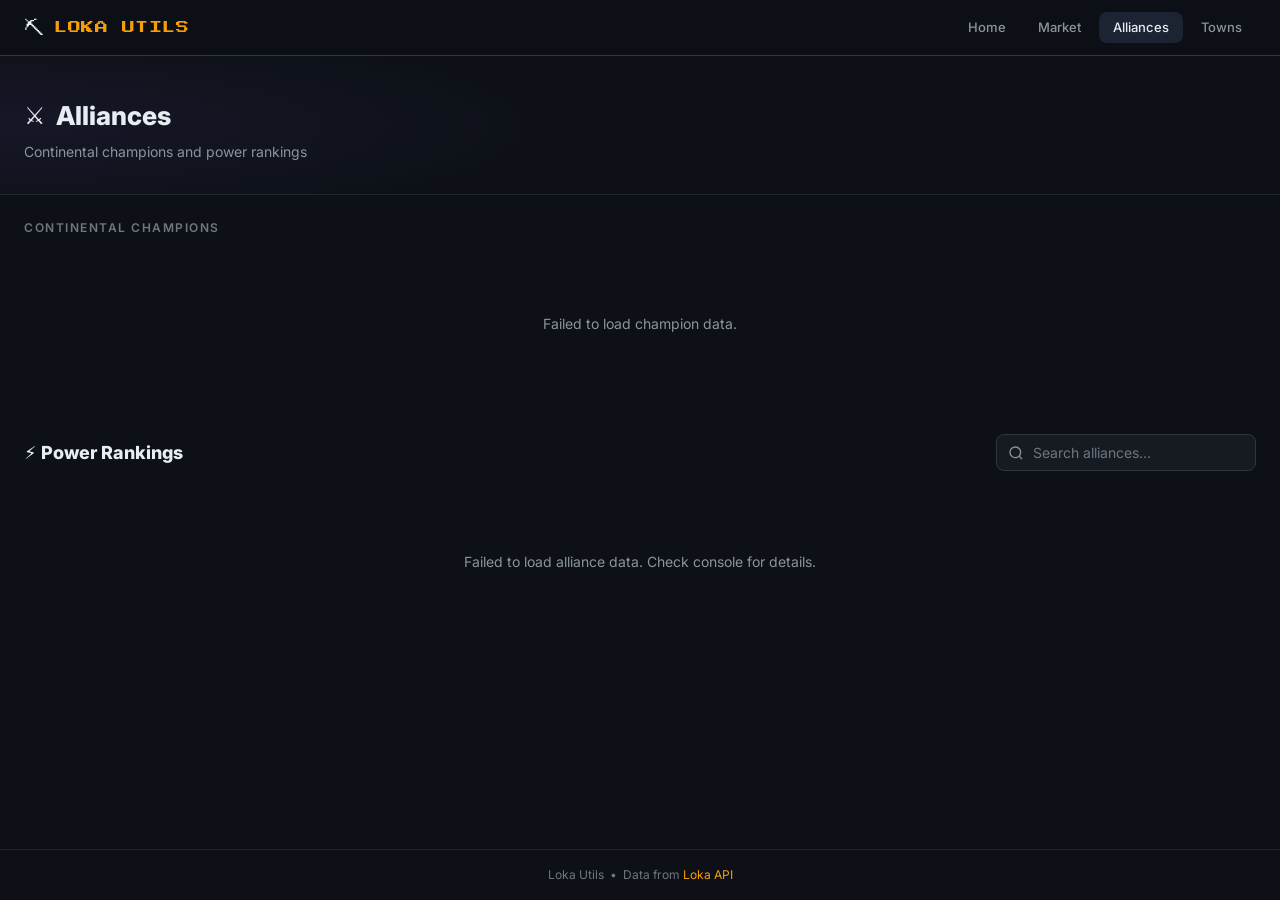
==== frontend/alliances.html @ b9f709c0 "Add files via upload" ====
<!DOCTYPE html>
<html lang="en">
<head>
  <meta charset="UTF-8">
  <meta name="viewport" content="width=device-width, initial-scale=1.0">
  <title>Alliances — Loka Utils</title>
  <link rel="preconnect" href="https://fonts.googleapis.com">
  <link href="https://fonts.googleapis.com/css2?family=Press+Start+2P&family=Inter:wght@400;500;600;700;800&display=swap" rel="stylesheet">
  <link rel="stylesheet" href="style.css">
</head>
<body>

<nav class="navbar">
  <div class="nav-brand" onclick="location.href='/'">
    <span class="brand-icon">⛏</span>
    <span class="brand-text">LOKA UTILS</span>
  </div>
  <div class="nav-links">
    <a href="/" class="nav-link">Home</a>
    <a href="/market.html" class="nav-link">Market</a>
    <a href="/alliances.html" class="nav-link active">Alliances</a>
    <a href="/towns.html" class="nav-link">Towns</a>
  </div>
</nav>

<div class="page-header page-header--alliances">
  <div class="page-header-inner">
    <h1 class="page-title"><span class="page-title-icon">⚔️</span> Alliances</h1>
    <p class="page-subtitle">Continental champions and power rankings</p>
  </div>
</div>

<div class="main-content">
  <!-- Champion pedestals: top alliance per category -->
  <div class="champions-section">
    <div class="champions-title">Continental Champions</div>
    <div id="allianceChampions" class="champions-grid">
      <div class="loading-state"><div class="spinner spinner--purple"></div><span>Loading…</span></div>
    </div>
  </div>

  <!-- Power rankings -->
  <div class="rankings-section">
    <div class="rankings-header">
      <div class="rankings-title">⚡ Power Rankings</div>
      <div class="search-wrap" style="max-width:260px">
        <svg class="search-icon" viewBox="0 0 24 24" fill="none" stroke="currentColor" stroke-width="2">
          <circle cx="11" cy="11" r="8"/><line x1="21" y1="21" x2="16.65" y2="16.65"/>
        </svg>
        <input type="text" id="allianceSearch" class="search-input" placeholder="Search alliances…">
      </div>
    </div>
    <div id="allianceGrid" class="alliance-grid">
      <div class="loading-state"><div class="spinner spinner--purple"></div><span>Loading…</span></div>
    </div>
  </div>
</div>

<div id="allianceModal" class="modal" style="display:none">
  <div class="modal-backdrop" onclick="closeModal()"></div>
  <div class="modal-box">
    <div class="modal-header">
      <div>
        <div class="modal-title" id="modalAllianceName">—</div>
        <div class="modal-subtitle">Alliance Details</div>
      </div>
      <button class="modal-close" onclick="closeModal()">✕</button>
    </div>
    <div class="modal-body" id="modalBody"></div>
  </div>
</div>

<footer class="footer">
  Loka Utils &nbsp;•&nbsp; Data from <a href="https://api.lokamc.com" target="_blank">Loka API</a>
</footer>

<script src="app.js"></script>
</body>
</html>
---- frontend/style.css ----
/* ── variables ───────────────────────────────────────────────────────────── */
:root {
  --bg:          #0d1117;
  --surface:     #161b22;
  --surface2:    #1c2333;
  --border:      #30363d;
  --border-dim:  #21262d;
  --accent:      #f59e0b;
  --accent-dim:  rgba(245,158,11,.12);
  --accent-glow: rgba(245,158,11,.25);
  --green:       #10b981;
  --green-dim:   rgba(16,185,129,.15);
  --red:         #ef4444;
  --red-dim:     rgba(239,68,68,.15);
  --yellow:      #f59e0b;
  --indigo:      #6366f1;
  --text:        #e6edf3;
  --muted:       #8b949e;
  --dim:         #6e7681;
  --radius:      8px;
  --radius-lg:   14px;
  --shadow:      0 4px 24px rgba(0,0,0,.4);
}

/* ── reset ───────────────────────────────────────────────────────────────── */
*, *::before, *::after { box-sizing: border-box; margin: 0; padding: 0; }
html { scroll-behavior: smooth; }
body {
  background: var(--bg);
  color: var(--text);
  font-family: 'Inter', system-ui, sans-serif;
  font-size: 14px;
  line-height: 1.5;
  min-height: 100vh;
  display: flex;
  flex-direction: column;
}
a { color: inherit; text-decoration: none; }
img { display: block; }

/* ── navbar ──────────────────────────────────────────────────────────────── */
.navbar {
  position: sticky; top: 0; z-index: 100;
  background: rgba(13,17,23,.9);
  backdrop-filter: blur(12px);
  border-bottom: 1px solid var(--border);
  padding: 0 24px; height: 56px;
  display: flex; align-items: center; justify-content: space-between;
}
.nav-brand {
  display: flex; align-items: center; gap: 10px; cursor: pointer;
}
.brand-icon { font-size: 20px; }
.brand-text {
  font-family: 'Press Start 2P', monospace;
  font-size: 13px; color: var(--accent); letter-spacing: .5px;
}
.nav-links { display: flex; gap: 4px; }
.nav-link {
  padding: 6px 14px; border-radius: var(--radius);
  color: var(--muted); font-size: 13px; font-weight: 500; transition: all .15s;
}
.nav-link:hover, .nav-link.active { color: var(--text); background: var(--surface2); }

/* ── stats strip ─────────────────────────────────────────────────────────── */
.stats-strip {
  background: var(--surface);
  border-bottom: 1px solid var(--border-dim);
  padding: 12px 24px;
  display: flex; gap: 40px; overflow-x: auto;
}
.stat-item { display: flex; flex-direction: column; gap: 2px; min-width: max-content; }
.stat-label { font-size: 11px; text-transform: uppercase; letter-spacing: .8px; color: var(--dim); }
.stat-value { font-size: 16px; font-weight: 700; color: var(--accent); }

/* ── main content ────────────────────────────────────────────────────────── */
.main-content { flex: 1; padding: 24px; max-width: 1400px; width: 100%; margin: 0 auto; }

/* ── tabs ────────────────────────────────────────────────────────────────── */
.tabs {
  display: flex; gap: 4px;
  border-bottom: 1px solid var(--border-dim);
  margin-bottom: 24px;
}
.tab {
  background: transparent;
  border: none; border-bottom: 2px solid transparent;
  color: var(--muted); padding: 10px 20px;
  font-size: 14px; font-weight: 600; font-family: inherit;
  cursor: pointer; transition: all .15s;
  margin-bottom: -1px;
}
.tab:hover  { color: var(--text); }
.tab.active { color: var(--accent); border-bottom-color: var(--accent); }

/* ── controls ────────────────────────────────────────────────────────────── */
.controls {
  display: flex; align-items: center; gap: 16px;
  margin-bottom: 24px; flex-wrap: wrap;
}
.search-wrap { position: relative; flex: 1; min-width: 200px; max-width: 360px; }
.search-icon {
  position: absolute; left: 12px; top: 50%; transform: translateY(-50%);
  width: 16px; height: 16px; color: var(--muted); pointer-events: none;
}
.search-input {
  width: 100%; background: var(--surface); border: 1px solid var(--border);
  border-radius: var(--radius); color: var(--text);
  padding: 9px 12px 9px 36px; font-size: 14px; font-family: inherit;
  outline: none; transition: border-color .15s;
}
.search-input:focus { border-color: var(--accent); }
.search-input::placeholder { color: var(--dim); }
.sort-controls { display: flex; align-items: center; gap: 8px; flex-wrap: wrap; }
.sort-label { font-size: 12px; color: var(--muted); }
.sort-btn {
  background: var(--surface); border: 1px solid var(--border);
  border-radius: 6px; color: var(--muted); padding: 6px 14px;
  font-size: 13px; font-family: inherit; cursor: pointer; transition: all .15s;
}
.sort-btn:hover  { color: var(--text); border-color: var(--muted); }
.sort-btn.active { color: var(--accent); border-color: var(--accent); background: var(--accent-dim); }

/* ── item grid ───────────────────────────────────────────────────────────── */
.item-grid {
  display: grid;
  grid-template-columns: repeat(auto-fill, minmax(220px, 1fr));
  gap: 16px;
}

/* ── item card ───────────────────────────────────────────────────────────── */
.item-card {
  background: var(--surface); border: 1px solid var(--border-dim);
  border-radius: var(--radius-lg); padding: 16px; cursor: pointer;
  transition: all .18s; display: flex; flex-direction: column; gap: 12px;
}
.item-card:hover {
  border-color: var(--accent); background: var(--surface2);
  transform: translateY(-2px);
  box-shadow: 0 8px 24px rgba(0,0,0,.3), 0 0 0 1px var(--accent-glow);
}
.card-icon-wrap  { width: 48px; height: 48px; position: relative; }
.card-icon { width: 48px; height: 48px; image-rendering: pixelated; border-radius: 4px; }
.card-icon-fallback {
  width: 48px; height: 48px; background: var(--surface2);
  border: 1px solid var(--border); border-radius: 4px;
  display: flex; align-items: center; justify-content: center;
  font-size: 20px; font-weight: 700; color: var(--muted);
}
.card-body   { display: flex; flex-direction: column; gap: 6px; }
.card-name   { font-size: 14px; font-weight: 600; color: var(--text); line-height: 1.3; }
.card-price  { font-size: 20px; font-weight: 700; color: var(--accent); letter-spacing: -.3px; }
.card-meta   { display: flex; align-items: center; gap: 8px; flex-wrap: wrap; }
.card-volume { font-size: 11px; color: var(--dim); }
.card-range  { display: flex; gap: 10px; font-size: 11px; color: var(--muted); }
.range-low   { color: var(--red);   }
.range-high  { color: var(--green); }

/* ── card price meter (compact) ──────────────────────────────────────────── */
.card-meter { margin-top: 4px; }
.card-meter-track {
  height: 6px; border-radius: 3px; position: relative;
  box-shadow: inset 0 1px 3px rgba(0,0,0,.4);
}
.card-meter-marker {
  position: absolute; top: -2px; width: 3px; height: 10px;
  background: white; border-radius: 1.5px; transform: translateX(-50%);
  box-shadow: 0 0 4px rgba(0,0,0,.7);
  pointer-events: none;
}

/* ── badges ──────────────────────────────────────────────────────────────── */
.badge {
  display: inline-block; font-size: 11px; font-weight: 600;
  padding: 2px 8px; border-radius: 999px;
}
.badge.pos  { background: var(--green-dim); color: var(--green); }
.badge.neg  { background: var(--red-dim);   color: var(--red);   }
.badge.neu  { background: var(--surface2);  color: var(--muted); }
.badge.zone { background: var(--accent-dim); color: var(--accent); font-size: 12px; }

/* ── loading / empty ─────────────────────────────────────────────────────── */
.loading-state, .empty-state {
  grid-column: 1 / -1;
  display: flex; align-items: center; justify-content: center;
  gap: 12px; padding: 60px 0; color: var(--muted); font-size: 14px;
}
.spinner {
  width: 20px; height: 20px;
  border: 2px solid var(--border); border-top-color: var(--accent);
  border-radius: 50%; animation: spin .7s linear infinite;
}
@keyframes spin { to { transform: rotate(360deg); } }

/* ── item detail hero ────────────────────────────────────────────────────── */
.item-hero {
  background: var(--surface); border: 1px solid var(--border-dim);
  border-radius: var(--radius-lg); padding: 24px 28px; margin-bottom: 20px;
  display: flex; align-items: center; justify-content: space-between;
  gap: 24px; flex-wrap: wrap;
}
.item-hero-left { display: flex; align-items: center; gap: 20px; }
.item-hero-icon {
  width: 72px; height: 72px; image-rendering: pixelated;
  border-radius: 8px; background: var(--surface2);
}
.item-hero-name  { font-size: 24px; font-weight: 700; margin-bottom: 6px; }
.item-hero-price {
  display: flex; align-items: center; gap: 10px;
  font-size: 28px; font-weight: 800; color: var(--accent);
}
.item-hero-stats { display: flex; gap: 32px; flex-wrap: wrap; }
.hero-stat       { display: flex; flex-direction: column; gap: 4px; }
.hero-stat-label {
  font-size: 11px; text-transform: uppercase; letter-spacing: .8px; color: var(--dim);
}
.hero-stat-value { font-size: 18px; font-weight: 700; }

/* ── generic card ────────────────────────────────────────────────────────── */
.card {
  background: var(--surface); border: 1px solid var(--border-dim);
  border-radius: var(--radius-lg); margin-bottom: 20px; overflow: hidden;
}
.card-header {
  display: flex; align-items: center; justify-content: space-between;
  padding: 16px 20px; border-bottom: 1px solid var(--border-dim);
}
.card-title    { font-size: 14px; font-weight: 600; color: var(--text); }
.card-subtitle { font-size: 12px; color: var(--muted); }

/* ── fair value zone card ────────────────────────────────────────────────── */
.zone-body { padding: 20px 24px 24px; }

.zone-meter-wrap { margin-bottom: 28px; }

.zone-track {
  height: 16px; border-radius: 8px; position: relative;
  box-shadow: inset 0 2px 4px rgba(0,0,0,.4);
}
.zone-marker {
  position: absolute; top: -5px; width: 5px; height: 26px;
  background: white; border-radius: 3px; transform: translateX(-50%);
  box-shadow: 0 0 10px rgba(255,255,255,.5), 0 2px 6px rgba(0,0,0,.6);
  cursor: pointer; transition: transform .1s;
}
.zone-marker:hover { transform: translateX(-50%) scaleY(1.1); }

.zone-bound-labels {
  display: flex; justify-content: space-between;
  font-size: 11px; color: var(--dim); margin-top: 6px;
}

/* tick marks above the meter */
.zone-ticks { position: relative; height: 28px; margin-bottom: 2px; }
.zone-tick {
  position: absolute; transform: translateX(-50%);
  display: flex; flex-direction: column; align-items: center; gap: 3px;
}
.zone-tick-line {
  width: 1px; height: 10px; background: var(--muted);
}
.zone-tick-fmv .zone-tick-line { background: var(--accent); height: 14px; }
.zone-tick-label {
  font-size: 10px; color: var(--muted); white-space: nowrap;
}
.zone-tick-fmv .zone-tick-label { color: var(--accent); font-weight: 600; }

/* stats row below the meter */
.zone-stats-row {
  display: flex; flex-wrap: wrap; gap: 0;
  border: 1px solid var(--border-dim); border-radius: var(--radius);
  overflow: hidden;
}
.zone-stat-item {
  flex: 1; min-width: 100px; padding: 12px 16px;
  display: flex; flex-direction: column; gap: 4px;
  border-right: 1px solid var(--border-dim);
}
.zone-stat-item:last-child { border-right: none; }
.zone-stat-item.highlight  { background: var(--accent-dim); }
.zone-stat-label { font-size: 10px; text-transform: uppercase; letter-spacing: .8px; color: var(--dim); }
.zone-stat-val   { font-size: 16px; font-weight: 700; color: var(--text); }
.zone-stat-val.atl { color: var(--red);    font-size: 14px; }
.zone-stat-val.ath { color: var(--green);  font-size: 14px; }
.zone-stat-val.fmv { color: var(--accent); }

.zone-footnote { font-size: 11px; color: var(--dim); margin-top: 12px; }

/* ── trades table ────────────────────────────────────────────────────────── */
.table-wrap { overflow-x: auto; }
.trades-table { width: 100%; border-collapse: collapse; }
.trades-table thead th {
  padding: 10px 16px; text-align: left;
  font-size: 11px; text-transform: uppercase; letter-spacing: .8px;
  color: var(--dim); background: var(--surface2);
  border-bottom: 1px solid var(--border-dim);
}
.trades-table tbody tr {
  border-bottom: 1px solid var(--border-dim); transition: background .1s;
}
.trades-table tbody tr:last-child { border-bottom: none; }
.trades-table tbody tr:hover { background: var(--surface2); }
.trades-table td { padding: 10px 16px; font-size: 13px; vertical-align: middle; }
.ts-cell    { color: var(--muted); font-size: 12px; white-space: nowrap; }
.price-cell { font-weight: 700; color: var(--accent); }
.player-cell { display: flex; align-items: center; gap: 8px; }
.player-avatar {
  width: 20px; height: 20px; border-radius: 3px;
  image-rendering: pixelated; flex-shrink: 0;
}
.player-name { font-size: 12px; font-family: monospace; color: var(--text); }

/* ── recent trades table (index page) ───────────────────────────────────── */
.recent-table { width: 100%; border-collapse: collapse; }
.recent-table thead th {
  padding: 10px 14px; text-align: left;
  font-size: 11px; text-transform: uppercase; letter-spacing: .8px;
  color: var(--dim); background: var(--surface2);
  border-bottom: 1px solid var(--border-dim);
  white-space: nowrap;
}
.recent-table tbody tr {
  border-bottom: 1px solid var(--border-dim); transition: background .1s; cursor: pointer;
}
.recent-table tbody tr:last-child { border-bottom: none; }
.recent-table tbody tr:hover { background: var(--surface2); }
.recent-table td { padding: 10px 14px; font-size: 13px; vertical-align: middle; }

.recent-item-cell { display: flex; align-items: center; gap: 10px; }
.recent-item-icon {
  width: 28px; height: 28px; image-rendering: pixelated;
  border-radius: 4px; flex-shrink: 0;
}
.recent-item-icon-fallback {
  width: 28px; height: 28px; background: var(--surface2);
  border: 1px solid var(--border); border-radius: 4px;
  display: flex; align-items: center; justify-content: center;
  font-size: 12px; font-weight: 700; color: var(--muted); flex-shrink: 0;
}
.recent-item-name { font-weight: 600; font-size: 13px; }
.recent-meter-cell { min-width: 100px; }
.recent-meter-track {
  height: 5px; border-radius: 3px; position: relative;
  box-shadow: inset 0 1px 2px rgba(0,0,0,.4);
}
.recent-meter-marker {
  position: absolute; top: -2px; width: 3px; height: 9px;
  background: white; border-radius: 1.5px; transform: translateX(-50%);
  box-shadow: 0 0 4px rgba(0,0,0,.7);
}

/* ── player leaderboard ──────────────────────────────────────────────────── */
.player-grid {
  display: grid;
  grid-template-columns: repeat(auto-fill, minmax(280px, 1fr));
  gap: 16px;
}

.player-card {
  background: var(--surface);
  border: 1px solid var(--border-dim);
  border-radius: var(--radius-lg);
  padding: 20px;
  display: flex;
  align-items: center;
  gap: 16px;
  transition: all .18s;
}
.player-card:hover {
  background: var(--surface2);
  transform: translateY(-2px);
  box-shadow: var(--shadow);
}
.player-card.rank-gold   { border-color: #f59e0b; box-shadow: 0 0 0 1px rgba(245,158,11,.2); }
.player-card.rank-silver { border-color: #9ca3af; box-shadow: 0 0 0 1px rgba(156,163,175,.15); }
.player-card.rank-bronze { border-color: #cd7f32; box-shadow: 0 0 0 1px rgba(205,127,50,.15); }

.player-rank {
  font-family: 'Press Start 2P', monospace;
  font-size: 11px;
  min-width: 28px;
  text-align: center;
  color: var(--dim);
}
.rank-gold   .player-rank { color: #f59e0b; }
.rank-silver .player-rank { color: #9ca3af; }
.rank-bronze .player-rank { color: #cd7f32; }

.player-head {
  width: 56px; height: 56px;
  image-rendering: pixelated;
  border-radius: 6px;
  background: var(--surface2);
  flex-shrink: 0;
}
.player-head-fallback {
  width: 56px; height: 56px;
  background: var(--surface2);
  border: 1px solid var(--border);
  border-radius: 6px;
  display: flex; align-items: center; justify-content: center;
  font-size: 22px; font-weight: 700; color: var(--muted); flex-shrink: 0;
}

.player-info         { flex: 1; min-width: 0; }
.player-username     { font-size: 15px; font-weight: 700; color: var(--text); margin-bottom: 4px;
                       white-space: nowrap; overflow: hidden; text-overflow: ellipsis; }
.player-spent        { font-size: 18px; font-weight: 800; color: var(--accent); margin-bottom: 6px; }
.player-spent-label  { font-size: 10px; color: var(--dim); text-transform: uppercase;
                       letter-spacing: .6px; margin-left: 4px; font-weight: 400; }
.player-meta         { display: flex; align-items: center; gap: 10px; flex-wrap: wrap; }
.player-trades       { font-size: 11px; color: var(--muted); }
.player-fav          { display: flex; align-items: center; gap: 5px; font-size: 11px; color: var(--muted); }
.player-fav-icon     { width: 16px; height: 16px; image-rendering: pixelated; }

/* ── footer ──────────────────────────────────────────────────────────────── */
.footer {
  border-top: 1px solid var(--border-dim); padding: 16px 24px;
  text-align: center; font-size: 12px; color: var(--dim);
}
.footer a { color: var(--accent); }
.footer a:hover { text-decoration: underline; }

/* ── responsive ──────────────────────────────────────────────────────────── */
@media (max-width: 768px) {
  .navbar { padding: 0 16px; }
  .brand-text { font-size: 10px; }
  .stats-strip { padding: 12px 16px; gap: 24px; }
  .main-content { padding: 16px; }
  .controls { gap: 12px; }
  .search-wrap { max-width: 100%; }
  .item-hero { padding: 16px; }
  .item-hero-name { font-size: 18px; }
  .item-hero-price { font-size: 22px; }
  .item-hero-stats { gap: 20px; }
  .hero-stat-value { font-size: 15px; }
  .zone-stats-row { flex-direction: column; }
  .zone-stat-item { border-right: none; border-bottom: 1px solid var(--border-dim); }
}

/* ══════════════════════════════════════════════════════════════════════════ */
/*  HUB PAGE                                                                  */
/* ══════════════════════════════════════════════════════════════════════════ */

:root {
  --purple:      #8b5cf6;
  --purple-dim:  rgba(139,92,246,.15);
  --purple-glow: rgba(139,92,246,.3);
  --teal:        #14b8a6;
  --teal-dim:    rgba(20,184,166,.15);
  --teal-glow:   rgba(20,184,166,.3);
}

.hub-page body { overflow-x: hidden; }

.hub-hero {
  text-align: center;
  padding: 72px 24px 56px;
  position: relative;
  overflow: hidden;
}
.hub-hero::before {
  content: '';
  position: absolute; inset: 0;
  background: radial-gradient(ellipse 80% 60% at 50% 0%, rgba(245,158,11,.07) 0%, transparent 70%);
  pointer-events: none;
}
.hub-hero-inner { position: relative; max-width: 680px; margin: 0 auto; }
.hub-eyebrow {
  font-size: 11px; text-transform: uppercase; letter-spacing: 2px;
  color: var(--accent); font-weight: 600; margin-bottom: 16px;
}
.hub-title {
  font-family: 'Press Start 2P', monospace;
  font-size: clamp(18px, 4vw, 30px);
  line-height: 1.6; color: var(--text); margin-bottom: 20px;
}
.hub-title-accent { color: var(--accent); }
.hub-subtitle {
  font-size: 16px; color: var(--muted); max-width: 480px; margin: 0 auto;
  line-height: 1.7;
}

.hub-cards {
  display: grid;
  grid-template-columns: repeat(auto-fit, minmax(280px, 1fr));
  gap: 20px;
  max-width: 1100px;
  margin: 0 auto 60px;
  padding: 0 24px;
}

.hub-card {
  position: relative; overflow: hidden;
  background: var(--surface);
  border: 1px solid var(--border-dim);
  border-radius: 20px;
  padding: 32px 28px;
  display: flex; flex-direction: column; gap: 12px;
  text-decoration: none; color: inherit;
  transition: transform .2s, box-shadow .2s, border-color .2s;
  cursor: pointer;
}
.hub-card:hover {
  transform: translateY(-4px);
}
.hub-card-glow {
  position: absolute; inset: 0; opacity: 0;
  transition: opacity .25s; pointer-events: none;
  border-radius: 20px;
}
.hub-card:hover .hub-card-glow { opacity: 1; }

.hub-card--market  { border-color: rgba(245,158,11,.2); }
.hub-card--market:hover { border-color: var(--accent); box-shadow: 0 0 40px var(--accent-glow), 0 8px 32px rgba(0,0,0,.4); }
.hub-card--market  .hub-card-glow { background: radial-gradient(ellipse at top left, var(--accent-dim), transparent 70%); }
.hub-card--market  .hub-card-tag  { color: var(--accent); }
.hub-card--market  .hub-card-link { color: var(--accent); }

.hub-card--alliances  { border-color: rgba(139,92,246,.2); }
.hub-card--alliances:hover { border-color: var(--purple); box-shadow: 0 0 40px var(--purple-glow), 0 8px 32px rgba(0,0,0,.4); }
.hub-card--alliances  .hub-card-glow { background: radial-gradient(ellipse at top left, var(--purple-dim), transparent 70%); }
.hub-card--alliances  .hub-card-tag  { color: var(--purple); }
.hub-card--alliances  .hub-card-link { color: var(--purple); }

.hub-card--towns  { border-color: rgba(20,184,166,.2); }
.hub-card--towns:hover { border-color: var(--teal); box-shadow: 0 0 40px var(--teal-glow), 0 8px 32px rgba(0,0,0,.4); }
.hub-card--towns  .hub-card-glow { background: radial-gradient(ellipse at top left, var(--teal-dim), transparent 70%); }
.hub-card--towns  .hub-card-tag  { color: var(--teal); }
.hub-card--towns  .hub-card-link { color: var(--teal); }

.hub-card-top {
  display: flex; align-items: center; gap: 10px; margin-bottom: 4px;
}
.hub-card-emoji { font-size: 28px; }
.hub-card-tag {
  font-size: 11px; font-weight: 700; text-transform: uppercase; letter-spacing: 1px;
}
.hub-card-title {
  font-size: 20px; font-weight: 800; color: var(--text); line-height: 1.2;
}
.hub-card-desc {
  font-size: 13px; color: var(--muted); line-height: 1.7; flex: 1;
}
.hub-card-footer { margin-top: 8px; }
.hub-card-link { font-size: 13px; font-weight: 600; }

/* ══════════════════════════════════════════════════════════════════════════ */
/*  PAGE HEADERS (Alliances / Towns)                                          */
/* ══════════════════════════════════════════════════════════════════════════ */

.page-header {
  padding: 40px 24px 32px;
  border-bottom: 1px solid var(--border-dim);
  position: relative; overflow: hidden;
}
.page-header::before {
  content: '';
  position: absolute; inset: 0; pointer-events: none;
}
.page-header--alliances::before {
  background: radial-gradient(ellipse 60% 100% at 0% 50%, rgba(139,92,246,.08), transparent 70%);
}
.page-header--towns::before {
  background: radial-gradient(ellipse 60% 100% at 0% 50%, rgba(20,184,166,.08), transparent 70%);
}
.page-header-inner { max-width: 1400px; margin: 0 auto; position: relative; }
.page-title {
  font-size: 26px; font-weight: 800; color: var(--text); margin-bottom: 6px;
  display: flex; align-items: center; gap: 10px;
}
.page-title-icon { font-size: 24px; }
.page-subtitle { font-size: 14px; color: var(--muted); }

/* ══════════════════════════════════════════════════════════════════════════ */
/*  SPINNER VARIANTS                                                           */
/* ══════════════════════════════════════════════════════════════════════════ */

.spinner--purple { border-top-color: var(--purple); }
.spinner--teal   { border-top-color: var(--teal);   }

/* ══════════════════════════════════════════════════════════════════════════ */
/*  CONTROLS EXTRAS                                                            */
/* ══════════════════════════════════════════════════════════════════════════ */

.controls--towns { align-items: center; flex-wrap: wrap; row-gap: 12px; }

.world-filter { display: flex; gap: 6px; flex-wrap: wrap; }
.world-btn {
  background: var(--surface); border: 1px solid var(--border);
  border-radius: 6px; color: var(--muted); padding: 6px 14px;
  font-size: 13px; font-family: inherit; cursor: pointer; transition: all .15s;
}
.world-btn:hover  { color: var(--text); border-color: var(--muted); }
.world-btn.active { color: var(--text); border-color: var(--muted); background: var(--surface2); }
.world-btn--north.active { color: #10b981; border-color: #10b981; background: rgba(16,185,129,.1); }
.world-btn--west.active  { color: #6366f1; border-color: #6366f1; background: rgba(99,102,241,.1); }
.world-btn--south.active { color: var(--accent); border-color: var(--accent); background: var(--accent-dim); }

.toggle-label {
  display: flex; align-items: center; gap: 8px; cursor: pointer;
  font-size: 13px; color: var(--muted); user-select: none;
}
.toggle-label input[type="checkbox"] { accent-color: var(--teal); width: 15px; height: 15px; cursor: pointer; }
.toggle-text { color: var(--muted); }

/* ══════════════════════════════════════════════════════════════════════════ */
/*  ALLIANCE CARDS                                                             */
/* ══════════════════════════════════════════════════════════════════════════ */

.alliance-grid {
  display: flex; flex-direction: column; gap: 12px;
}

.alliance-card {
  background: var(--surface); border: 1px solid var(--border-dim);
  border-radius: var(--radius-lg); padding: 20px 24px;
  display: flex; align-items: center; gap: 20px;
  cursor: pointer; transition: all .18s;
  border-left: 3px solid var(--purple);
}
.alliance-card:hover {
  background: var(--surface2); border-color: var(--purple);
  box-shadow: 0 4px 20px rgba(0,0,0,.3), 0 0 0 1px var(--purple-dim);
  transform: translateX(2px);
}

.alliance-rank {
  font-family: 'Press Start 2P', monospace;
  font-size: 12px; color: var(--purple);
  min-width: 36px; text-align: center; flex-shrink: 0;
}

.alliance-main { flex: 1; min-width: 0; }
.alliance-name { font-size: 16px; font-weight: 700; color: var(--text); margin-bottom: 12px; }

.alliance-stats-row {
  display: flex; gap: 24px; flex-wrap: wrap; margin-bottom: 12px;
}
.astat { display: flex; flex-direction: column; gap: 2px; }
.astat-label { font-size: 10px; text-transform: uppercase; letter-spacing: .7px; color: var(--dim); }
.astat-val   { font-size: 15px; font-weight: 700; color: var(--text); }
.astat-cc    { color: var(--purple); }
.astat-bb    { color: var(--teal); }
.astat-vuln  { color: var(--accent); font-size: 13px; }

.strength-bars { display: flex; flex-direction: column; gap: 6px; }
.strength-bar-wrap {
  display: flex; align-items: center; gap: 8px;
}
.strength-bar-label {
  font-size: 10px; color: var(--dim); text-transform: uppercase;
  letter-spacing: .5px; width: 18px; flex-shrink: 0;
}
.strength-bar-track {
  flex: 1; height: 6px; background: var(--surface2);
  border-radius: 3px; overflow: hidden;
  border: 1px solid var(--border-dim);
}
.strength-bar-fill {
  height: 100%; border-radius: 3px; transition: width .4s ease;
}
.strength-bar-cc { background: linear-gradient(to right, #6366f1, #8b5cf6); }
.strength-bar-bb { background: linear-gradient(to right, #0d9488, #14b8a6); }

.alliance-chevron {
  font-size: 24px; color: var(--border); flex-shrink: 0; transition: color .15s;
}
.alliance-card:hover .alliance-chevron { color: var(--purple); }

/* ══════════════════════════════════════════════════════════════════════════ */
/*  TOWN CARDS                                                                 */
/* ══════════════════════════════════════════════════════════════════════════ */

.town-grid {
  display: grid;
  grid-template-columns: repeat(auto-fill, minmax(280px, 1fr));
  gap: 16px;
}

.town-card {
  background: var(--surface); border: 1px solid var(--border-dim);
  border-radius: var(--radius-lg); padding: 20px;
  cursor: pointer; transition: all .18s;
  display: flex; flex-direction: column; gap: 14px;
}
.town-card:hover {
  background: var(--surface2); border-color: var(--teal);
  transform: translateY(-2px);
  box-shadow: 0 8px 24px rgba(0,0,0,.3), 0 0 0 1px var(--teal-dim);
}
.town-card--deleted {
  opacity: .65;
  border-style: dashed;
}

.town-card-header { display: flex; flex-direction: column; gap: 8px; }
.town-name { font-size: 15px; font-weight: 700; color: var(--text); }
.town-badges { display: flex; align-items: center; gap: 6px; flex-wrap: wrap; }
.town-world-badge {
  font-size: 11px; font-weight: 600; padding: 2px 9px; border-radius: 999px;
  border: 1px solid transparent;
}

.town-level-row {
  display: flex; align-items: center; gap: 8px;
}
.town-level-label {
  font-size: 10px; text-transform: uppercase; letter-spacing: .6px; color: var(--dim);
  flex-shrink: 0;
}
.town-level-num {
  font-size: 14px; font-weight: 800; color: var(--accent);
  flex-shrink: 0; min-width: 32px;
}
.town-level-bar-track {
  flex: 1; height: 5px; background: var(--surface2);
  border-radius: 3px; overflow: hidden;
  border: 1px solid var(--border-dim);
}
.town-level-bar-fill {
  height: 100%; border-radius: 3px;
  background: linear-gradient(to right, #0d9488, #14b8a6);
  transition: width .4s ease;
}

.town-stats-grid {
  display: grid; grid-template-columns: 1fr 1fr;
  gap: 10px 16px;
}
.tstat { display: flex; flex-direction: column; gap: 2px; }
.tstat-label { font-size: 10px; text-transform: uppercase; letter-spacing: .6px; color: var(--dim); }
.tstat-val   { font-size: 14px; font-weight: 700; color: var(--text); }
.tstat-cc    { color: var(--purple); }
.tstat-bb    { color: var(--teal);   }
.tstat-vuln  { color: var(--accent); font-size: 12px; }

/* ══════════════════════════════════════════════════════════════════════════ */
/*  MODAL                                                                      */
/* ══════════════════════════════════════════════════════════════════════════ */

.modal {
  position: fixed; inset: 0; z-index: 200;
  align-items: center; justify-content: center;
  padding: 24px;
}
.modal-backdrop {
  position: absolute; inset: 0;
  background: rgba(0,0,0,.7);
  backdrop-filter: blur(4px);
}
.modal-box {
  position: relative; z-index: 1;
  background: var(--surface2); border: 1px solid var(--border);
  border-radius: 20px; width: 100%; max-width: 560px;
  max-height: 85vh; overflow-y: auto;
  box-shadow: 0 24px 80px rgba(0,0,0,.6);
  animation: modal-in .2s ease;
}
@keyframes modal-in {
  from { opacity:0; transform: scale(.95) translateY(8px); }
  to   { opacity:1; transform: scale(1)   translateY(0);   }
}
.modal-header {
  display: flex; align-items: flex-start; justify-content: space-between;
  padding: 24px 24px 20px; border-bottom: 1px solid var(--border-dim);
  position: sticky; top: 0; background: var(--surface2); z-index: 1;
}
.modal-title    { font-size: 20px; font-weight: 800; color: var(--text); }
.modal-subtitle { font-size: 12px; color: var(--muted); margin-top: 4px; }
.modal-close {
  background: var(--surface); border: 1px solid var(--border);
  border-radius: 8px; color: var(--muted); width: 32px; height: 32px;
  display: flex; align-items: center; justify-content: center;
  cursor: pointer; font-size: 14px; transition: all .15s; flex-shrink: 0;
  font-family: inherit;
}
.modal-close:hover { color: var(--text); border-color: var(--muted); }

.modal-body { padding: 24px; display: flex; flex-direction: column; gap: 24px; }

.modal-stats-grid {
  display: grid; grid-template-columns: repeat(auto-fill, minmax(120px, 1fr));
  gap: 16px;
}
.modal-stat { display: flex; flex-direction: column; gap: 4px; }
.modal-stat-label {
  font-size: 10px; text-transform: uppercase; letter-spacing: .7px; color: var(--dim);
}
.modal-stat-val { font-size: 20px; font-weight: 800; color: var(--text); }

.modal-section { display: flex; flex-direction: column; gap: 10px; }
.modal-section-title {
  font-size: 11px; text-transform: uppercase; letter-spacing: .8px;
  color: var(--dim); padding-bottom: 8px; border-bottom: 1px solid var(--border-dim);
}
.modal-town-list {
  display: flex; flex-direction: column; gap: 4px; max-height: 280px; overflow-y: auto;
}
.modal-town-item {
  display: flex; align-items: center; gap: 10px;
  padding: 10px 12px; background: var(--surface);
  border-radius: var(--radius); border: 1px solid var(--border-dim);
  transition: background .1s;
}
.modal-town-item:hover { background: var(--surface2); }
.modal-town-name { font-size: 14px; font-weight: 600; color: var(--text); flex: 1; }
.modal-town-meta { font-size: 12px; color: var(--muted); white-space: nowrap; }

.modal-member-list {
  display: flex; flex-direction: column; gap: 4px; max-height: 260px; overflow-y: auto;
}
.modal-member-item {
  display: flex; align-items: center; gap: 8px;
  padding: 8px 10px; background: var(--surface);
  border-radius: var(--radius); border: 1px solid var(--border-dim);
}
.modal-member-avatar {
  width: 20px; height: 20px; border-radius: 3px; image-rendering: pixelated; flex-shrink: 0;
}
.modal-member-name { font-size: 12px; font-family: monospace; color: var(--text); flex: 1; }

/* ── responsive extras ───────────────────────────────────────────────────── */
@media (max-width: 768px) {
  .hub-cards { grid-template-columns: 1fr; }
  .hub-title { font-size: 16px; }
  .hub-hero  { padding: 48px 16px 40px; }
  .alliance-card { flex-direction: column; align-items: flex-start; gap: 12px; }
  .alliance-rank { min-width: auto; }
  .town-grid { grid-template-columns: 1fr; }
  .modal { padding: 12px; }
  .controls--towns { gap: 12px; }
}

/* ══════════════════════════════════════════════════════════════════════════ */
/*  CHAMPIONS SECTION (Alliances page)                                        */
/* ══════════════════════════════════════════════════════════════════════════ */

.champions-section { margin-bottom: 40px; }
.champions-title { font-size: 12px; text-transform: uppercase; letter-spacing: 1.5px; color: var(--dim); margin-bottom: 16px; font-weight: 600; }
.champions-grid { display: grid; grid-template-columns: repeat(auto-fit, minmax(200px, 1fr)); gap: 16px; }

.champion-card {
  background: var(--surface);
  border: 1px solid rgba(255,255,255,.08);
  border-radius: 16px; padding: 24px 20px;
  cursor: pointer; transition: all .2s; text-align: center;
  position: relative; overflow: hidden;
}
.champion-card::before {
  content: ''; position: absolute; inset: 0;
  background: radial-gradient(ellipse 80% 60% at 50% 0%, rgba(255,255,255,.06), transparent 70%);
  pointer-events: none;
}
.champion-card:hover {
  transform: translateY(-3px);
  box-shadow: 0 8px 32px rgba(0,0,0,.4);
}
.champion-crown { font-size: 24px; margin-bottom: 8px; }
.champion-world-label { font-size: 10px; text-transform: uppercase; letter-spacing: 1px; font-weight: 700; margin-bottom: 10px; }
.champion-name { font-size: 16px; font-weight: 800; color: var(--text); margin-bottom: 8px; line-height: 1.3; }
.champion-stat { font-size: 13px; font-weight: 600; margin-bottom: 4px; }
.champion-rank { font-size: 11px; color: var(--dim); }

/* ══════════════════════════════════════════════════════════════════════════ */
/*  RANKINGS SECTION (Alliances page)                                         */
/* ══════════════════════════════════════════════════════════════════════════ */

.rankings-section { }
.rankings-header { display: flex; align-items: center; justify-content: space-between; margin-bottom: 20px; flex-wrap: wrap; gap: 12px; }
.rankings-title { font-size: 18px; font-weight: 800; color: var(--text); }

/* ══════════════════════════════════════════════════════════════════════════ */
/*  NEW ALLIANCE CARD DESIGN                                                   */
/* ══════════════════════════════════════════════════════════════════════════ */

.alliance-grid { display: flex; flex-direction: column; gap: 10px; }

.alliance-card {
  background: var(--surface); border: 1px solid var(--border-dim);
  border-radius: var(--radius-lg); padding: 18px 20px;
  display: flex; align-items: center; gap: 16px;
  cursor: pointer; transition: all .18s;
  border-left: 3px solid var(--a-color, var(--purple));
}
.alliance-card:hover {
  background: var(--surface2);
  border-left-color: var(--a-color, var(--purple));
  transform: translateX(3px);
  box-shadow: -3px 0 20px rgba(0,0,0,.25);
}

.alliance-rank-badge {
  font-family: 'Press Start 2P', monospace; font-size: 11px;
  min-width: 40px; text-align: center; flex-shrink: 0;
}
.alliance-color-bar { width: 3px; min-height: 50px; border-radius: 2px; flex-shrink: 0; }
.alliance-card-left { display: flex; align-items: center; gap: 12px; flex: 1; min-width: 0; }
.alliance-main { flex: 1; min-width: 0; }
.alliance-name { font-size: 15px; font-weight: 700; color: var(--text); margin-bottom: 8px; }
.alliance-meta-row { display: flex; gap: 20px; flex-wrap: wrap; }
.ameta-item { display: flex; flex-direction: column; gap: 2px; }
.ameta-label { font-size: 10px; text-transform: uppercase; letter-spacing: .6px; color: var(--dim); }
.ameta-val { font-size: 14px; font-weight: 700; color: var(--text); }
.ameta-balak { color: var(--teal); }
.ameta-vuln { color: var(--accent); font-size: 12px; }
.alliance-chevron { font-size: 22px; color: var(--border); flex-shrink: 0; transition: color .15s; }
.alliance-card:hover .alliance-chevron { color: var(--a-color, var(--purple)); }

/* ══════════════════════════════════════════════════════════════════════════ */
/*  CONTINENT HUB (Towns page)                                                 */
/* ══════════════════════════════════════════════════════════════════════════ */

.town-content { }

.continent-hub { margin-bottom: 40px; }
.continent-hub-title { font-size: 12px; text-transform: uppercase; letter-spacing: 1.5px; color: var(--dim); margin-bottom: 16px; font-weight: 600; }
.continent-cards { display: grid; grid-template-columns: repeat(auto-fit, minmax(220px, 1fr)); gap: 16px; }

.continent-card {
  border-radius: 20px; padding: 32px 24px; cursor: pointer;
  transition: all .2s; text-align: center; position: relative; overflow: hidden;
  border: 1px solid var(--border-dim); background: var(--surface);
}
.continent-card::before {
  content: ''; position: absolute; inset: 0; pointer-events: none;
  border-radius: 20px; transition: opacity .2s;
}
.continent-card:hover { transform: translateY(-4px); }

.continent-card--north { border-color: rgba(16,185,129,.25); }
.continent-card--north::before { background: radial-gradient(ellipse at top, rgba(16,185,129,.1), transparent 70%); }
.continent-card--north:hover { border-color: #10b981; box-shadow: 0 8px 32px rgba(16,185,129,.2); }
.continent-card--north .continent-name { color: #10b981; }
.continent-card--north .continent-arrow { color: #10b981; }

.continent-card--west { border-color: rgba(99,102,241,.25); }
.continent-card--west::before { background: radial-gradient(ellipse at top, rgba(99,102,241,.1), transparent 70%); }
.continent-card--west:hover { border-color: #6366f1; box-shadow: 0 8px 32px rgba(99,102,241,.2); }
.continent-card--west .continent-name { color: #6366f1; }
.continent-card--west .continent-arrow { color: #6366f1; }

.continent-card--south { border-color: rgba(245,158,11,.25); }
.continent-card--south::before { background: radial-gradient(ellipse at top, rgba(245,158,11,.1), transparent 70%); }
.continent-card--south:hover { border-color: #f59e0b; box-shadow: 0 8px 32px rgba(245,158,11,.2); }
.continent-card--south .continent-name { color: #f59e0b; }
.continent-card--south .continent-arrow { color: #f59e0b; }

.continent-icon { font-size: 36px; margin-bottom: 12px; }
.continent-name { font-size: 22px; font-weight: 800; margin-bottom: 6px; }
.continent-count { font-size: 13px; color: var(--muted); margin-bottom: 16px; }
.continent-arrow { font-size: 13px; font-weight: 600; }

/* ══════════════════════════════════════════════════════════════════════════ */
/*  TOP TOWNS SECTION                                                          */
/* ══════════════════════════════════════════════════════════════════════════ */

.top-towns-section { }
.top-towns-header { display: flex; align-items: baseline; gap: 12px; margin-bottom: 16px; }
.top-towns-title { font-size: 18px; font-weight: 800; color: var(--text); }
.top-towns-sub { font-size: 12px; color: var(--dim); }
.top-towns-list { display: flex; flex-direction: column; gap: 8px; }

.top-town-row {
  background: var(--surface); border: 1px solid var(--border-dim);
  border-radius: var(--radius); padding: 14px 18px;
  display: flex; align-items: center; gap: 16px; cursor: pointer; transition: all .15s;
}
.top-town-row:hover { background: var(--surface2); border-color: var(--teal); transform: translateX(2px); }
.top-town-rank { font-family: 'Press Start 2P', monospace; font-size: 10px; min-width: 30px; text-align: center; color: var(--dim); }
.top-town-rank.rank-1 { color: #f59e0b; }
.top-town-rank.rank-2 { color: #94a3b8; }
.top-town-rank.rank-3 { color: #cd7f32; }
.top-town-info { flex: 1; display: flex; flex-direction: column; gap: 2px; }
.top-town-name { font-size: 14px; font-weight: 700; color: var(--text); }
.top-town-alliance { font-size: 11px; font-weight: 500; }
.top-town-stats { display: flex; align-items: center; gap: 12px; }
.top-town-world { font-size: 11px; font-weight: 600; }
.top-town-level { font-size: 13px; font-weight: 700; color: var(--accent); }

/* ══════════════════════════════════════════════════════════════════════════ */
/*  CONTINENT VIEW                                                             */
/* ══════════════════════════════════════════════════════════════════════════ */

.continent-view-header { display: flex; align-items: center; gap: 14px; margin-bottom: 28px; flex-wrap: wrap; }
.back-btn {
  background: var(--surface); border: 1px solid var(--border);
  border-radius: var(--radius); color: var(--muted); padding: 8px 16px;
  font-size: 13px; font-family: inherit; cursor: pointer; transition: all .15s;
}
.back-btn:hover { color: var(--text); border-color: var(--muted); }
.continent-view-title { font-size: 22px; font-weight: 800; }
.continent-view-count { font-size: 13px; color: var(--muted); }

.alliance-section { margin-bottom: 32px; }
.alliance-section-header {
  display: flex; align-items: center; justify-content: space-between;
  padding: 10px 0; border-bottom: 1px solid var(--border-dim); margin-bottom: 14px;
}
.alliance-section-name { font-size: 15px; font-weight: 700; color: var(--text); }
.alliance-section-count { font-size: 12px; color: var(--muted); background: var(--surface2); padding: 2px 10px; border-radius: 999px; }

.town-search-bar { margin-bottom: 20px; }

/* Town grid inside continent view */
.town-card-grid {
  display: grid;
  grid-template-columns: repeat(auto-fill, minmax(280px, 1fr));
  gap: 14px;
}

.town-card {
  background: var(--surface); border: 1px solid var(--border-dim);
  border-radius: var(--radius-lg); padding: 18px;
  cursor: pointer; transition: all .18s;
  display: flex; flex-direction: column; gap: 12px;
}
.town-card:hover {
  background: var(--surface2); border-color: var(--teal);
  transform: translateY(-2px);
  box-shadow: 0 8px 24px rgba(0,0,0,.3), 0 0 0 1px var(--teal-dim);
}

/* ══════════════════════════════════════════════════════════════════════════ */
/*  MEMBER LOADING PLACEHOLDER                                                 */
/* ══════════════════════════════════════════════════════════════════════════ */

.modal-member-avatar-wrap { width: 28px; height: 28px; flex-shrink: 0; }
.modal-member-avatar { width: 28px; height: 28px; border-radius: 4px; image-rendering: pixelated; }
.modal-member-placeholder { width: 28px; height: 28px; border-radius: 4px; background: var(--surface2); border: 1px solid var(--border-dim); animation: pulse 1.5s ease-in-out infinite; }
@keyframes pulse { 0%,100%{opacity:1} 50%{opacity:.4} }
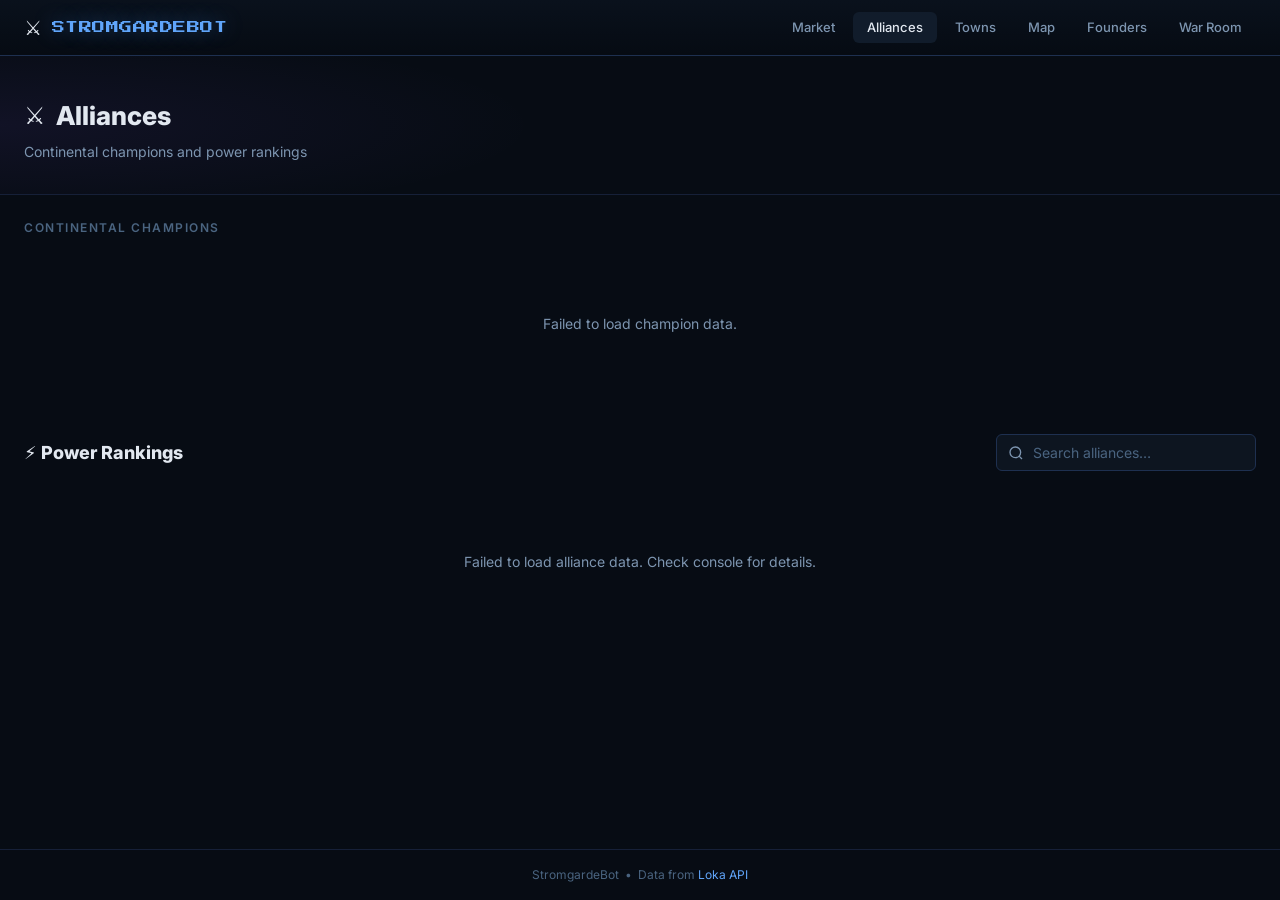
==== commit 49125007: "Add files via upload" ====
--- a/frontend/alliances.html
+++ b/frontend/alliances.html
@@ -3,7 +3,7 @@
 <head>
   <meta charset="UTF-8">
   <meta name="viewport" content="width=device-width, initial-scale=1.0">
-  <title>Alliances — Loka Utils</title>
+  <title>Alliances — StromgardeBot</title>
   <link rel="preconnect" href="https://fonts.googleapis.com">
   <link href="https://fonts.googleapis.com/css2?family=Press+Start+2P&family=Inter:wght@400;500;600;700;800&display=swap" rel="stylesheet">
   <link rel="stylesheet" href="style.css">
@@ -12,14 +12,16 @@
 
 <nav class="navbar">
   <div class="nav-brand" onclick="location.href='/'">
-    <span class="brand-icon">⛏</span>
-    <span class="brand-text">LOKA UTILS</span>
+    <span class="brand-icon">⚔</span>
+    <span class="brand-text">STROMGARDEBOT</span>
   </div>
   <div class="nav-links">
-    <a href="/" class="nav-link">Home</a>
     <a href="/market.html" class="nav-link">Market</a>
     <a href="/alliances.html" class="nav-link active">Alliances</a>
     <a href="/towns.html" class="nav-link">Towns</a>
+    <a href="/map" class="nav-link">Map</a>
+    <a href="/founders" class="nav-link">Founders</a>
+    <a href="/territories" class="nav-link">War Room</a>
   </div>
 </nav>
 
@@ -71,7 +73,7 @@
 </div>
 
 <footer class="footer">
-  Loka Utils &nbsp;•&nbsp; Data from <a href="https://api.lokamc.com" target="_blank">Loka API</a>
+  StromgardeBot &nbsp;•&nbsp; Data from <a href="https://api.lokamc.com" target="_blank">Loka API</a>
 </footer>
 
 <script src="app.js"></script>
--- a/frontend/style.css
+++ b/frontend/style.css
@@ -1,25 +1,33 @@
 /* ── variables ───────────────────────────────────────────────────────────── */
 :root {
-  --bg:          #0d1117;
-  --surface:     #161b22;
-  --surface2:    #1c2333;
-  --border:      #30363d;
-  --border-dim:  #21262d;
-  --accent:      #f59e0b;
-  --accent-dim:  rgba(245,158,11,.12);
-  --accent-glow: rgba(245,158,11,.25);
-  --green:       #10b981;
-  --green-dim:   rgba(16,185,129,.15);
-  --red:         #ef4444;
-  --red-dim:     rgba(239,68,68,.15);
-  --yellow:      #f59e0b;
-  --indigo:      #6366f1;
-  --text:        #e6edf3;
-  --muted:       #8b949e;
-  --dim:         #6e7681;
-  --radius:      8px;
-  --radius-lg:   14px;
-  --shadow:      0 4px 24px rgba(0,0,0,.4);
+  --bg:          #070c14;
+  --surface:     #0d1520;
+  --surface2:    #111c2b;
+  --border:      #1e3050;
+  --border-dim:  #162038;
+  --accent:      #60a5fa;
+  --accent-dim:  rgba(96,165,250,.10);
+  --accent-glow: rgba(96,165,250,.22);
+  --green:       #34d399;
+  --green-dim:   rgba(52,211,153,.12);
+  --red:         #f87171;
+  --red-dim:     rgba(248,113,113,.12);
+  --yellow:      #fbbf24;
+  --indigo:      #818cf8;
+  --steel:       #94a3b8;
+  --frost:       #bae6fd;
+  --text:        #e2e8f0;
+  --muted:       #7d95b0;
+  --dim:         #4a6480;
+  --radius:      6px;
+  --radius-lg:   10px;
+  --shadow:      0 4px 32px rgba(0,0,0,.6);
+  --purple:      #818cf8;
+  --purple-dim:  rgba(129,140,248,.12);
+  --purple-glow: rgba(129,140,248,.25);
+  --teal:        #22d3ee;
+  --teal-dim:    rgba(34,211,238,.12);
+  --teal-glow:   rgba(34,211,238,.25);
 }
 
 /* ── reset ───────────────────────────────────────────────────────────────── */
@@ -41,9 +49,10 @@
 /* ── navbar ──────────────────────────────────────────────────────────────── */
 .navbar {
   position: sticky; top: 0; z-index: 100;
-  background: rgba(13,17,23,.9);
+  background: rgba(7,12,20,.92);
   backdrop-filter: blur(12px);
   border-bottom: 1px solid var(--border);
+  background-image: linear-gradient(to bottom, rgba(96,165,250,.04) 0%, transparent 100%);
   padding: 0 24px; height: 56px;
   display: flex; align-items: center; justify-content: space-between;
 }
@@ -54,6 +63,7 @@
 .brand-text {
   font-family: 'Press Start 2P', monospace;
   font-size: 13px; color: var(--accent); letter-spacing: .5px;
+  text-shadow: 0 0 20px rgba(96,165,250,.4);
 }
 .nav-links { display: flex; gap: 4px; }
 .nav-link {
@@ -442,14 +452,7 @@
 /*  HUB PAGE                                                                  */
 /* ══════════════════════════════════════════════════════════════════════════ */
 
-:root {
-  --purple:      #8b5cf6;
-  --purple-dim:  rgba(139,92,246,.15);
-  --purple-glow: rgba(139,92,246,.3);
-  --teal:        #14b8a6;
-  --teal-dim:    rgba(20,184,166,.15);
-  --teal-glow:   rgba(20,184,166,.3);
-}
+/* hub-page extra vars now merged into main :root above */
 
 .hub-page body { overflow-x: hidden; }
 
@@ -462,7 +465,7 @@
 .hub-hero::before {
   content: '';
   position: absolute; inset: 0;
-  background: radial-gradient(ellipse 80% 60% at 50% 0%, rgba(245,158,11,.07) 0%, transparent 70%);
+  background: radial-gradient(ellipse 80% 60% at 50% 0%, rgba(96,165,250,.07) 0%, transparent 70%);
   pointer-events: none;
 }
 .hub-hero-inner { position: relative; max-width: 680px; margin: 0 auto; }
@@ -481,13 +484,23 @@
   line-height: 1.7;
 }
 
+/* ── hub layout: sidebar + cards ─────────────────────────────────────────── */
+.hub-main-layout {
+  display: flex;
+  align-items: flex-start;
+  gap: 24px;
+  width: fit-content;
+  margin: 0 auto 60px;
+  transform: translateX(-100px);
+}
+
 .hub-cards {
   display: grid;
-  grid-template-columns: repeat(auto-fit, minmax(280px, 1fr));
+  grid-template-columns: repeat(3, 1fr);
   gap: 20px;
-  max-width: 1100px;
-  margin: 0 auto 60px;
-  padding: 0 24px;
+  width: 100%;
+  max-width: 900px;
+  flex-shrink: 0;
 }
 
 .hub-card {
@@ -511,23 +524,46 @@
 }
 .hub-card:hover .hub-card-glow { opacity: 1; }
 
-.hub-card--market  { border-color: rgba(245,158,11,.2); }
-.hub-card--market:hover { border-color: var(--accent); box-shadow: 0 0 40px var(--accent-glow), 0 8px 32px rgba(0,0,0,.4); }
+/* Market — ice blue */
+.hub-card--market  { border-color: rgba(96,165,250,.2); }
+.hub-card--market:hover { border-color: var(--accent); box-shadow: 0 0 40px var(--accent-glow), 0 8px 32px rgba(0,0,0,.5); }
 .hub-card--market  .hub-card-glow { background: radial-gradient(ellipse at top left, var(--accent-dim), transparent 70%); }
 .hub-card--market  .hub-card-tag  { color: var(--accent); }
 .hub-card--market  .hub-card-link { color: var(--accent); }
 
-.hub-card--alliances  { border-color: rgba(139,92,246,.2); }
-.hub-card--alliances:hover { border-color: var(--purple); box-shadow: 0 0 40px var(--purple-glow), 0 8px 32px rgba(0,0,0,.4); }
+/* Alliances — indigo/steel */
+.hub-card--alliances  { border-color: rgba(129,140,248,.2); }
+.hub-card--alliances:hover { border-color: var(--indigo); box-shadow: 0 0 40px var(--purple-glow), 0 8px 32px rgba(0,0,0,.5); }
 .hub-card--alliances  .hub-card-glow { background: radial-gradient(ellipse at top left, var(--purple-dim), transparent 70%); }
-.hub-card--alliances  .hub-card-tag  { color: var(--purple); }
-.hub-card--alliances  .hub-card-link { color: var(--purple); }
-
-.hub-card--towns  { border-color: rgba(20,184,166,.2); }
-.hub-card--towns:hover { border-color: var(--teal); box-shadow: 0 0 40px var(--teal-glow), 0 8px 32px rgba(0,0,0,.4); }
+.hub-card--alliances  .hub-card-tag  { color: var(--indigo); }
+.hub-card--alliances  .hub-card-link { color: var(--indigo); }
+
+/* Towns — teal */
+.hub-card--towns  { border-color: rgba(34,211,238,.2); }
+.hub-card--towns:hover { border-color: var(--teal); box-shadow: 0 0 40px var(--teal-glow), 0 8px 32px rgba(0,0,0,.5); }
 .hub-card--towns  .hub-card-glow { background: radial-gradient(ellipse at top left, var(--teal-dim), transparent 70%); }
 .hub-card--towns  .hub-card-tag  { color: var(--teal); }
 .hub-card--towns  .hub-card-link { color: var(--teal); }
+
+/* Map — frost blue */
+.hub-card--map  { border-color: rgba(186,230,253,.15); }
+.hub-card--map:hover { border-color: var(--frost); box-shadow: 0 0 40px rgba(186,230,253,.18), 0 8px 32px rgba(0,0,0,.5); }
+.hub-card--map  .hub-card-glow { background: radial-gradient(ellipse at top left, rgba(186,230,253,.08), transparent 70%); }
+.hub-card--map  .hub-card-tag  { color: var(--frost); }
+.hub-card--map  .hub-card-link { color: var(--frost); }
+
+/* Founders — steel gold */
+.hub-card--founders  { border-color: rgba(251,191,36,.18); }
+.hub-card--founders:hover { border-color: var(--yellow); box-shadow: 0 0 40px rgba(251,191,36,.2), 0 8px 32px rgba(0,0,0,.5); }
+.hub-card--founders  .hub-card-glow { background: radial-gradient(ellipse at top left, rgba(251,191,36,.08), transparent 70%); }
+.hub-card--founders  .hub-card-tag  { color: var(--yellow); }
+.hub-card--founders  .hub-card-link { color: var(--yellow); }
+
+.hub-card--territories  { border-color: rgba(248,113,113,.18); }
+.hub-card--territories:hover { border-color: var(--red); box-shadow: 0 0 40px rgba(248,113,113,.2), 0 8px 32px rgba(0,0,0,.5); }
+.hub-card--territories  .hub-card-glow { background: radial-gradient(ellipse at top left, rgba(248,113,113,.08), transparent 70%); }
+.hub-card--territories  .hub-card-tag  { color: var(--red); }
+.hub-card--territories  .hub-card-link { color: var(--red); }
 
 .hub-card-top {
   display: flex; align-items: center; gap: 10px; margin-bottom: 4px;
@@ -564,6 +600,158 @@
 .page-header--towns::before {
   background: radial-gradient(ellipse 60% 100% at 0% 50%, rgba(20,184,166,.08), transparent 70%);
 }
+.page-header--territories::before {
+  background: radial-gradient(ellipse 60% 100% at 0% 50%, rgba(248,113,113,.08), transparent 70%);
+}
+
+/* ── territories page ─────────────────────────────────────────────────────── */
+.territories-layout {
+  max-width: 1100px;
+  margin: 0 auto 60px;
+  padding: 0 24px;
+}
+
+.terr-stats-bar {
+  display: flex;
+  gap: 0;
+  background: var(--surface);
+  border: 1px solid var(--border);
+  border-radius: var(--radius-lg);
+  margin-bottom: 20px;
+  overflow: hidden;
+}
+.terr-stat {
+  flex: 1;
+  display: flex;
+  flex-direction: column;
+  align-items: center;
+  gap: 4px;
+  padding: 18px 12px;
+  border-right: 1px solid var(--border-dim);
+  text-align: center;
+}
+.terr-stat:last-child { border-right: none; }
+.terr-stat-val {
+  font-size: 22px;
+  font-weight: 800;
+  color: var(--text);
+}
+.terr-stat-val.won-attacker { color: var(--red); }
+.terr-stat-val.won-defender { color: var(--green); }
+.terr-stat-lbl {
+  font-size: 11px;
+  color: var(--muted);
+  text-transform: uppercase;
+  letter-spacing: .05em;
+}
+
+.terr-tabs {
+  display: flex;
+  gap: 8px;
+  margin-bottom: 16px;
+}
+.terr-tab {
+  background: var(--surface);
+  border: 1px solid var(--border-dim);
+  border-radius: var(--radius);
+  color: var(--muted);
+  padding: 8px 18px;
+  font-size: 13px;
+  font-weight: 600;
+  cursor: pointer;
+  transition: all .15s;
+}
+.terr-tab:hover { border-color: var(--border); color: var(--text); }
+.terr-tab.active {
+  background: var(--accent-dim);
+  border-color: var(--accent);
+  color: var(--accent);
+}
+
+.terr-feed {
+  display: flex;
+  flex-direction: column;
+  gap: 8px;
+}
+.terr-loading {
+  text-align: center;
+  padding: 60px;
+  color: var(--muted);
+  font-size: 14px;
+}
+.terr-empty {
+  text-align: center;
+  padding: 60px;
+  color: var(--dim);
+  font-size: 14px;
+}
+
+.terr-card {
+  background: var(--surface);
+  border: 1px solid var(--border-dim);
+  border-radius: var(--radius);
+  padding: 16px 20px;
+  display: flex;
+  align-items: center;
+  gap: 16px;
+  transition: border-color .15s;
+}
+.terr-card:hover { border-color: var(--border); }
+.terr-card.won-attacker { border-left: 3px solid var(--red); }
+.terr-card.won-defender { border-left: 3px solid var(--green); }
+.terr-card.won-rivina   { border-left: 3px solid var(--yellow); }
+.terr-card.won-unknown  { border-left: 3px solid var(--dim); }
+
+.terr-card-badge {
+  font-family: 'Press Start 2P', monospace;
+  font-size: 8px;
+  padding: 6px 10px;
+  border-radius: 4px;
+  white-space: nowrap;
+  flex-shrink: 0;
+  min-width: 80px;
+  text-align: center;
+}
+.won-attacker .terr-card-badge { background: var(--red-dim);   color: var(--red);    }
+.won-defender .terr-card-badge { background: var(--green-dim); color: var(--green);  }
+.won-rivina   .terr-card-badge { background: rgba(251,191,36,.12); color: var(--yellow); }
+.won-unknown  .terr-card-badge { background: rgba(74,100,128,.15); color: var(--muted);  }
+
+.terr-card-body { flex: 1; min-width: 0; }
+.terr-card-title {
+  font-size: 14px;
+  font-weight: 700;
+  color: var(--text);
+  margin-bottom: 4px;
+}
+.terr-card-sub {
+  font-size: 12px;
+  color: var(--muted);
+}
+.terr-card-meta {
+  display: flex;
+  flex-direction: column;
+  align-items: flex-end;
+  gap: 4px;
+  flex-shrink: 0;
+}
+.terr-card-world {
+  font-size: 11px;
+  font-weight: 700;
+  text-transform: uppercase;
+  letter-spacing: .07em;
+  color: var(--dim);
+}
+.terr-card-ts {
+  font-size: 11px;
+  color: var(--dim);
+}
+.terr-card-delta {
+  font-size: 12px;
+  font-weight: 700;
+}
+.terr-card-delta.pos { color: var(--green); }
+.terr-card-delta.neg { color: var(--red);   }
 .page-header-inner { max-width: 1400px; margin: 0 auto; position: relative; }
 .page-title {
   font-size: 26px; font-weight: 800; color: var(--text); margin-bottom: 6px;
@@ -822,7 +1010,9 @@
 
 /* ── responsive extras ───────────────────────────────────────────────────── */
 @media (max-width: 768px) {
-  .hub-cards { grid-template-columns: 1fr; }
+  .hub-main-layout { flex-direction: column; padding: 0 16px; }
+  #battleReelWrap  { width: 100%; max-height: 280px; }
+  .hub-cards { grid-template-columns: repeat(2, 1fr); }
   .hub-title { font-size: 16px; }
   .hub-hero  { padding: 48px 16px 40px; }
   .alliance-card { flex-direction: column; align-items: flex-start; gap: 12px; }
@@ -1029,3 +1219,309 @@
 .modal-member-avatar { width: 28px; height: 28px; border-radius: 4px; image-rendering: pixelated; }
 .modal-member-placeholder { width: 28px; height: 28px; border-radius: 4px; background: var(--surface2); border: 1px solid var(--border-dim); animation: pulse 1.5s ease-in-out infinite; }
 @keyframes pulse { 0%,100%{opacity:1} 50%{opacity:.4} }
+
+/* ══════════════════════════════════════════════════════════════════════════ */
+/*  SCROLLBAR                                                                  */
+/* ══════════════════════════════════════════════════════════════════════════ */
+
+::-webkit-scrollbar { width: 8px; height: 8px; }
+::-webkit-scrollbar-track { background: var(--bg); }
+::-webkit-scrollbar-thumb { background: var(--border); border-radius: 4px; }
+::-webkit-scrollbar-thumb:hover { background: var(--accent); }
+
+/* ══════════════════════════════════════════════════════════════════════════ */
+/*  ANNOUNCEMENT BAR — CNN-style scrolling ticker                              */
+/* ══════════════════════════════════════════════════════════════════════════ */
+
+#announcementBar {
+  width: 100%;
+  display: flex;
+  align-items: center;
+  gap: 0;
+  overflow: hidden;
+  position: relative;
+  z-index: 90;
+  border-bottom: 2px solid transparent;
+}
+#announcementBar.type-info    { background: rgba(96,165,250,.14);  border-color: rgba(96,165,250,.35); }
+#announcementBar.type-warning { background: rgba(251,191,36,.13);  border-color: rgba(251,191,36,.45); }
+#announcementBar.type-error   { background: rgba(248,113,113,.13); border-color: rgba(248,113,113,.4); }
+#announcementBar.type-success { background: rgba(52,211,153,.12);  border-color: rgba(52,211,153,.4);  }
+
+/* Left label badge */
+.ann-label {
+  font-family: 'Press Start 2P', monospace;
+  font-size: 10px;
+  padding: 14px 18px;
+  white-space: nowrap;
+  flex-shrink: 0;
+  letter-spacing: .05em;
+}
+#announcementBar.type-info    .ann-label { background: rgba(96,165,250,.25);  color: var(--frost);  }
+#announcementBar.type-warning .ann-label { background: rgba(251,191,36,.28);  color: var(--yellow); }
+#announcementBar.type-error   .ann-label { background: rgba(248,113,113,.28); color: var(--red);    }
+#announcementBar.type-success .ann-label { background: rgba(52,211,153,.25);  color: var(--green);  }
+
+/* Scrolling track */
+.ann-track {
+  flex: 1;
+  overflow: hidden;
+  position: relative;
+  padding: 12px 0;
+}
+
+/* The scrolling text — duplicated in JS for seamless loop */
+.ann-scroll {
+  font-family: 'Press Start 2P', monospace;
+  font-size: 11px;
+  white-space: nowrap;
+  display: inline-block;
+  animation: ann-scroll 18s linear infinite;
+  letter-spacing: .04em;
+  line-height: 1.6;
+}
+#announcementBar.type-info    .ann-scroll { color: var(--frost);  }
+#announcementBar.type-warning .ann-scroll { color: var(--yellow); }
+#announcementBar.type-error   .ann-scroll { color: var(--red);    }
+#announcementBar.type-success .ann-scroll { color: var(--green);  }
+
+@keyframes ann-scroll {
+  0%   { transform: translateX(100vw); }
+  100% { transform: translateX(-100%); }
+}
+
+/* ══════════════════════════════════════════════════════════════════════════ */
+/*  BATTLE REEL — vertical sidebar box                                         */
+/* ══════════════════════════════════════════════════════════════════════════ */
+
+#battleReelWrap {
+  width: 260px;
+  flex-shrink: 0;
+  background: var(--surface);
+  border: 1px solid var(--border);
+  border-radius: var(--radius-lg);
+  overflow: hidden;
+  display: flex;
+  flex-direction: column;
+  max-height: 520px;
+}
+
+.reel-sidebar-header {
+  font-family: 'Press Start 2P', monospace;
+  font-size: 9px;
+  letter-spacing: .08em;
+  color: var(--accent);
+  padding: 14px 16px 12px;
+  border-bottom: 1px solid var(--border);
+  background: var(--surface2);
+  flex-shrink: 0;
+}
+
+#battleReel {
+  overflow-y: auto;
+  flex: 1;
+  display: flex;
+  flex-direction: column;
+  scrollbar-width: thin;
+  scrollbar-color: var(--border) transparent;
+}
+
+.reel-item {
+  display: flex;
+  align-items: flex-start;
+  gap: 8px;
+  padding: 10px 14px;
+  border-bottom: 1px solid var(--border-dim);
+  font-size: 11px;
+  color: var(--muted);
+  line-height: 1.45;
+}
+.reel-item:last-child { border-bottom: none; }
+
+.reel-dot {
+  width: 7px; height: 7px; border-radius: 50%; flex-shrink: 0; margin-top: 3px;
+}
+.reel-item.won-attacker .reel-dot   { background: var(--red); }
+.reel-item.won-attacker .reel-label { color: var(--red); }
+.reel-item.won-defender .reel-dot   { background: var(--green); }
+.reel-item.won-defender .reel-label { color: var(--green); }
+.reel-item.won-rivina .reel-dot     { background: var(--yellow); }
+.reel-item.won-rivina .reel-label   { color: var(--yellow); }
+.reel-item.won-unknown .reel-dot    { background: var(--dim); }
+.reel-item.won-unknown .reel-label  { color: var(--muted); }
+
+.reel-body { display: flex; flex-direction: column; gap: 2px; min-width: 0; }
+.reel-label { font-size: 9px; font-weight: 700; letter-spacing: .05em; }
+.reel-detail { color: var(--text); font-size: 11px; word-break: break-word; }
+.reel-ts { color: var(--dim); font-size: 10px; }
+
+/* ══════════════════════════════════════════════════════════════════════════ */
+/*  HERO IMAGES                                                                */
+/* ══════════════════════════════════════════════════════════════════════════ */
+
+#heroImages {
+  display: grid;
+  grid-template-columns: repeat(auto-fit, minmax(260px, 1fr));
+  gap: 16px;
+  max-width: 1100px; margin: 0 auto 48px; padding: 0 24px;
+}
+.hero-img-slot {
+  aspect-ratio: 16/9;
+  background: var(--surface); border: 1px solid var(--border-dim);
+  border-radius: var(--radius-lg); overflow: hidden; position: relative;
+}
+.hero-img-slot img {
+  width: 100%; height: 100%; object-fit: cover;
+}
+.hero-img-caption {
+  position: absolute; bottom: 0; left: 0; right: 0;
+  padding: 8px 12px; background: linear-gradient(transparent, rgba(7,12,20,.9));
+  font-size: 12px; color: var(--muted);
+}
+.hero-img-slot.empty {
+  display: flex; align-items: center; justify-content: center;
+  color: var(--dim); font-size: 13px;
+}
+
+/* ══════════════════════════════════════════════════════════════════════════ */
+/*  MAP PAGE                                                                   */
+/* ══════════════════════════════════════════════════════════════════════════ */
+
+.map-page-content {
+  flex: 1; display: flex; flex-direction: column;
+  padding: 24px; gap: 16px; max-width: 1400px; width: 100%; margin: 0 auto;
+}
+.map-continent-pills {
+  display: flex; gap: 10px; flex-wrap: wrap;
+}
+.map-pill {
+  background: var(--surface); border: 1px solid var(--border);
+  border-radius: 999px; color: var(--muted); padding: 6px 18px;
+  font-size: 13px; font-weight: 600; font-family: inherit;
+  cursor: pointer; transition: all .15s;
+}
+.map-pill:hover  { color: var(--text); border-color: var(--frost); }
+.map-pill.active { color: var(--frost); border-color: var(--frost); background: rgba(186,230,253,.08); }
+.map-iframe-wrap {
+  flex: 1;
+  height: calc(100vh - 160px);
+  min-height: 680px;
+  border: 1px solid var(--border-dim); border-radius: var(--radius-lg);
+  overflow: hidden; background: var(--surface);
+}
+.map-iframe-wrap iframe {
+  width: 100%; height: 100%; border: none; display: block;
+}
+
+/* ══════════════════════════════════════════════════════════════════════════ */
+/*  FOUNDERS PAGE                                                              */
+/* ══════════════════════════════════════════════════════════════════════════ */
+
+.founders-content {
+  max-width: 1100px; width: 100%; margin: 0 auto; padding: 0 24px 60px;
+}
+.page-header--founders::before {
+  background: radial-gradient(ellipse 60% 100% at 0% 50%, rgba(251,191,36,.07), transparent 70%);
+}
+
+.founders-grid {
+  display: grid;
+  grid-template-columns: repeat(auto-fill, minmax(420px, 1fr));
+  gap: 24px; margin: 32px 0;
+}
+
+/* General-style card: horizontal layout */
+.founder-card {
+  background: var(--surface); border: 1px solid var(--border-dim);
+  border-radius: var(--radius-lg); padding: 28px 28px;
+  display: flex; flex-direction: row; align-items: flex-start; gap: 24px;
+  transition: all .18s;
+}
+.founder-card:hover {
+  background: var(--surface2); border-color: var(--yellow);
+  box-shadow: 0 8px 32px rgba(0,0,0,.45), 0 0 0 1px rgba(251,191,36,.18);
+}
+.founder-card--general {
+  border-color: rgba(251,191,36,.25);
+}
+
+.founder-avatar-wrap {
+  flex-shrink: 0; display: flex; flex-direction: column; align-items: center; gap: 8px;
+}
+.founder-avatar {
+  image-rendering: pixelated; background: var(--surface2);
+  border-radius: 8px;
+}
+.founder-general .founder-avatar {
+  width: 100px;
+  border-radius: 6px;
+  border: 2px solid rgba(251,191,36,.3);
+}
+.founder-rank-badge {
+  font-family: 'Press Start 2P', monospace;
+  font-size: 7px;
+  letter-spacing: .06em;
+  color: var(--yellow);
+  background: rgba(251,191,36,.12);
+  border: 1px solid rgba(251,191,36,.3);
+  padding: 5px 8px;
+  border-radius: 4px;
+  white-space: nowrap;
+}
+
+.founder-info { display: flex; flex-direction: column; gap: 8px; min-width: 0; }
+.founder-name  { font-size: 18px; font-weight: 800; color: var(--text); }
+.founder-title { font-size: 12px; color: var(--yellow); font-weight: 600; letter-spacing: .02em; }
+.founder-note  { font-size: 13px; color: var(--muted); line-height: 1.65; }
+.founders-empty {
+  text-align: center; padding: 60px 0; color: var(--muted); font-size: 14px;
+}
+
+/* ── Stromgarde History Section ───────────────────────────────────────────── */
+.stromgarde-history {
+  background: var(--surface);
+  border: 1px solid var(--border);
+  border-radius: var(--radius-lg);
+  padding: 40px 48px;
+  margin-top: 8px;
+}
+.history-title {
+  font-family: 'Press Start 2P', monospace;
+  font-size: 13px;
+  color: var(--accent);
+  letter-spacing: .06em;
+  margin-bottom: 36px;
+  line-height: 1.7;
+}
+.history-section {
+  margin-bottom: 32px;
+  border-left: 3px solid var(--border);
+  padding-left: 24px;
+}
+.history-section--finale {
+  border-left-color: var(--yellow);
+}
+.history-heading {
+  font-size: 13px;
+  font-weight: 800;
+  color: var(--frost);
+  text-transform: uppercase;
+  letter-spacing: .08em;
+  margin-bottom: 12px;
+}
+.history-section--finale .history-heading { color: var(--yellow); }
+.history-section p {
+  font-size: 14px;
+  color: var(--muted);
+  line-height: 1.75;
+  margin-bottom: 12px;
+}
+.history-section p:last-child { margin-bottom: 0; }
+.history-callout {
+  font-family: 'Press Start 2P', monospace;
+  font-size: 10px;
+  color: var(--yellow);
+  letter-spacing: .05em;
+  line-height: 1.8;
+  margin-top: 16px !important;
+}
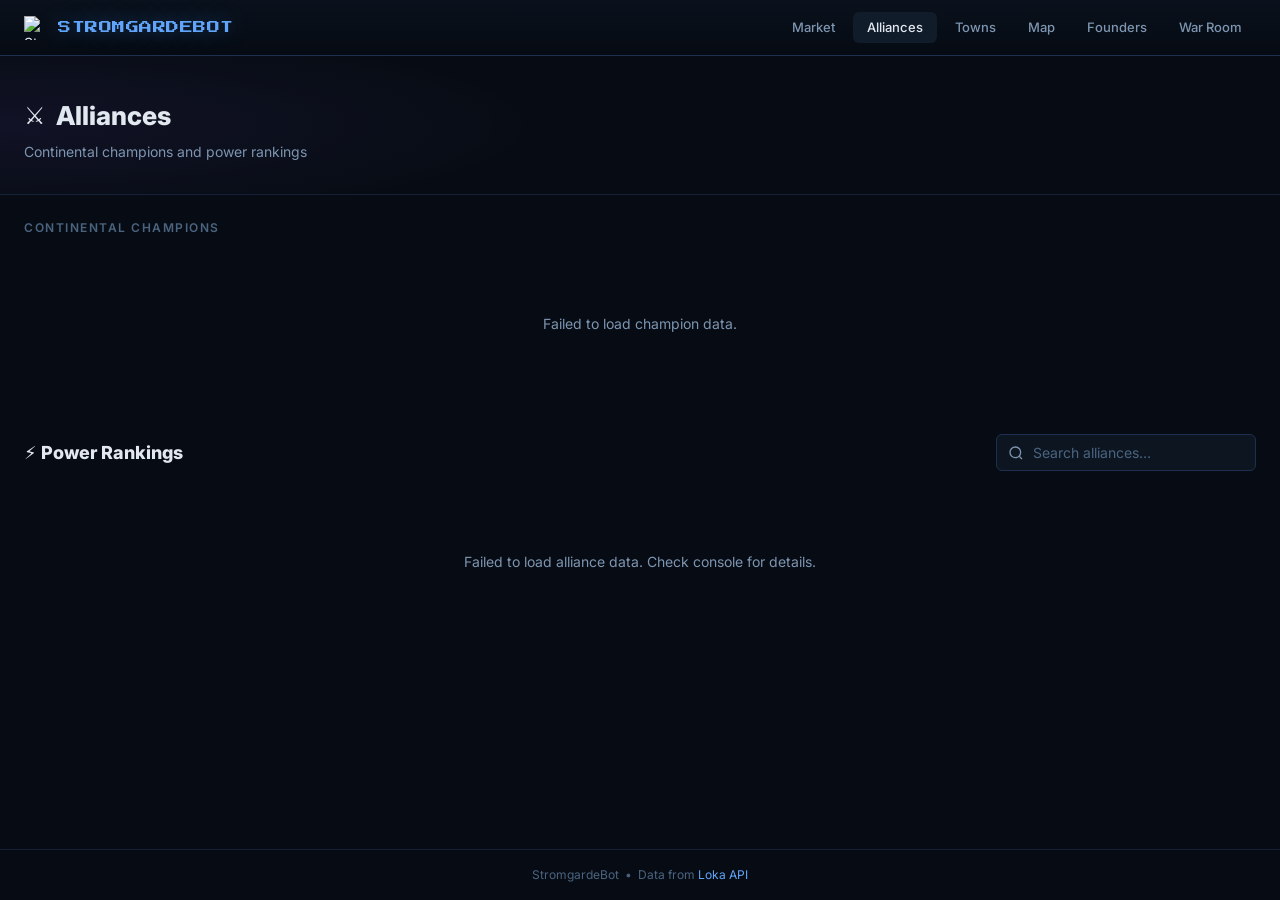
==== commit 936d7e2e: "Add files via upload" ====
--- a/frontend/alliances.html
+++ b/frontend/alliances.html
@@ -7,12 +7,13 @@
   <link rel="preconnect" href="https://fonts.googleapis.com">
   <link href="https://fonts.googleapis.com/css2?family=Press+Start+2P&family=Inter:wght@400;500;600;700;800&display=swap" rel="stylesheet">
   <link rel="stylesheet" href="style.css">
+  <link rel="icon" type="image/png" href="static/stromgardebot.png">
 </head>
 <body>
 
 <nav class="navbar">
   <div class="nav-brand" onclick="location.href='/'">
-    <span class="brand-icon">⚔</span>
+    <img class="brand-icon" src="static/stromgardebot.png" alt="StromgardeBot">
     <span class="brand-text">STROMGARDEBOT</span>
   </div>
   <div class="nav-links">
--- a/frontend/style.css
+++ b/frontend/style.css
@@ -59,7 +59,7 @@
 .nav-brand {
   display: flex; align-items: center; gap: 10px; cursor: pointer;
 }
-.brand-icon { font-size: 20px; }
+.brand-icon { height: 24px; width: 24px; object-fit: contain; vertical-align: middle; }
 .brand-text {
   font-family: 'Press Start 2P', monospace;
   font-size: 13px; color: var(--accent); letter-spacing: .5px;
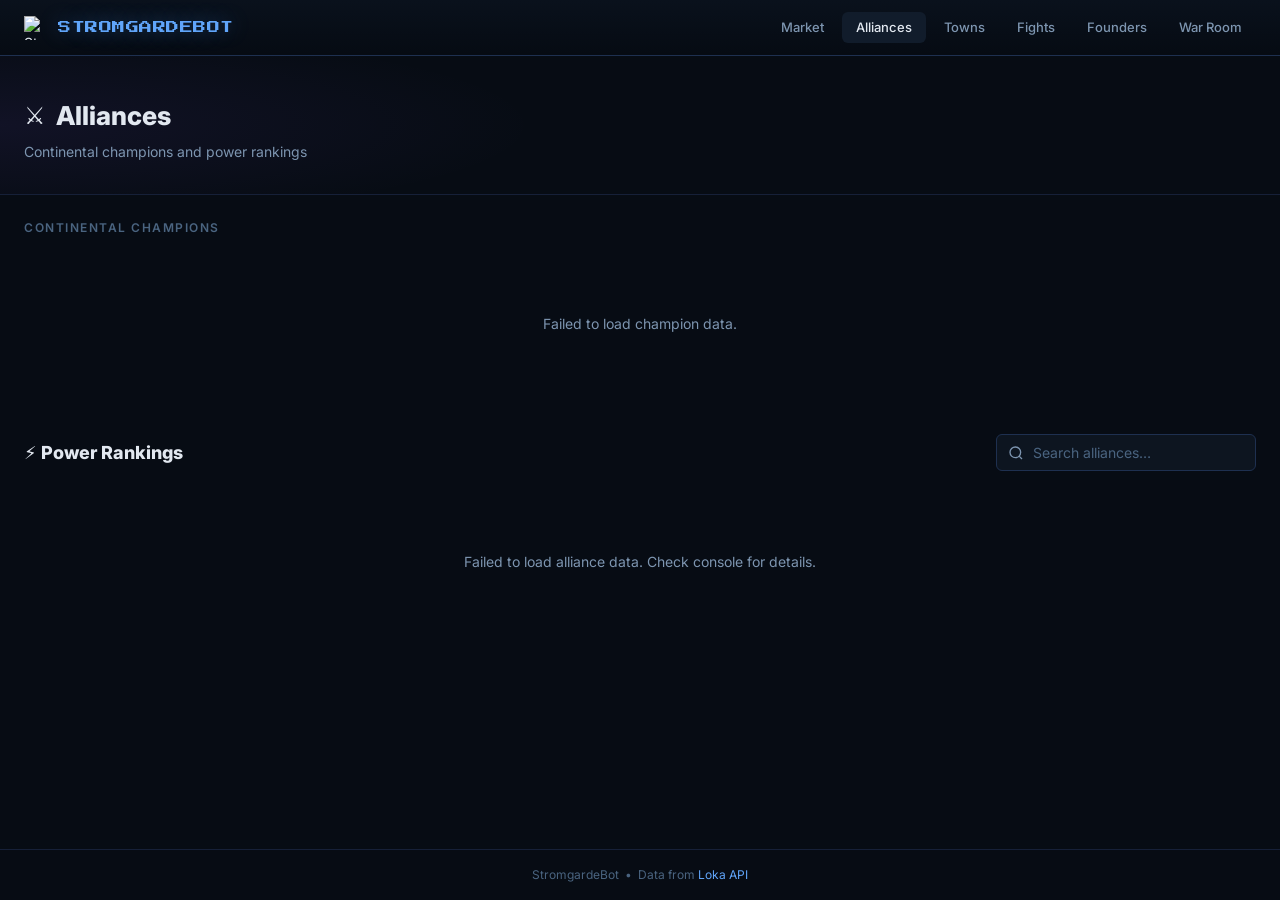
==== commit ecc205e2: "Add files via upload" ====
--- a/frontend/alliances.html
+++ b/frontend/alliances.html
@@ -7,20 +7,20 @@
   <link rel="preconnect" href="https://fonts.googleapis.com">
   <link href="https://fonts.googleapis.com/css2?family=Press+Start+2P&family=Inter:wght@400;500;600;700;800&display=swap" rel="stylesheet">
   <link rel="stylesheet" href="style.css">
-  <link rel="icon" type="image/png" href="static/stromgardebot.png">
+  <link rel="icon" type="image/png" href="stromgardebot.png">
 </head>
 <body>
 
 <nav class="navbar">
   <div class="nav-brand" onclick="location.href='/'">
-    <img class="brand-icon" src="static/stromgardebot.png" alt="StromgardeBot">
+    <img class="brand-icon" src="stromgardebot.png" alt="StromgardeBot">
     <span class="brand-text">STROMGARDEBOT</span>
   </div>
   <div class="nav-links">
     <a href="/market.html" class="nav-link">Market</a>
     <a href="/alliances.html" class="nav-link active">Alliances</a>
     <a href="/towns.html" class="nav-link">Towns</a>
-    <a href="/map" class="nav-link">Map</a>
+    <a href="/fights" class="nav-link">Fights</a>
     <a href="/founders" class="nav-link">Founders</a>
     <a href="/territories" class="nav-link">War Room</a>
   </div>
--- a/frontend/style.css
+++ b/frontend/style.css
@@ -1064,7 +1064,9 @@
 /*  NEW ALLIANCE CARD DESIGN                                                   */
 /* ══════════════════════════════════════════════════════════════════════════ */
 
-.alliance-grid { display: flex; flex-direction: column; gap: 10px; }
+.alliance-grid { display: flex; flex-direction: column; gap: 0; }
+.continent-rankings-group { margin-bottom: 24px; }
+.continent-rankings-header { font-size: 13px; font-weight: 700; letter-spacing: .08em; text-transform: uppercase; padding: 8px 4px 10px; border-bottom: 1px solid var(--border-dim); margin-bottom: 10px; display: flex; align-items: center; gap: 6px; }
 
 .alliance-card {
   background: var(--surface); border: 1px solid var(--border-dim);
@@ -1390,6 +1392,7 @@
 .map-page-content {
   flex: 1; display: flex; flex-direction: column;
   padding: 24px; gap: 16px; max-width: 1400px; width: 100%; margin: 0 auto;
+  min-height: 0;
 }
 .map-continent-pills {
   display: flex; gap: 10px; flex-wrap: wrap;
@@ -1404,8 +1407,7 @@
 .map-pill.active { color: var(--frost); border-color: var(--frost); background: rgba(186,230,253,.08); }
 .map-iframe-wrap {
   flex: 1;
-  height: calc(100vh - 160px);
-  min-height: 680px;
+  min-height: 500px;
   border: 1px solid var(--border-dim); border-radius: var(--radius-lg);
   overflow: hidden; background: var(--surface);
 }
@@ -1525,3 +1527,132 @@
   line-height: 1.8;
   margin-top: 16px !important;
 }
+
+/* ══════════════════════════════════════════════════════════════════════════ */
+/*  FIGHTS PAGE                                                                */
+/* ══════════════════════════════════════════════════════════════════════════ */
+
+.page-header--fights { background: linear-gradient(135deg, #1a0a2e 0%, #0f172a 100%); border-bottom: 1px solid var(--border); }
+
+/* Fight list grid */
+.fights-grid { display: grid; grid-template-columns: repeat(auto-fill, minmax(320px, 1fr)); gap: 16px; }
+
+.fight-card {
+  background: var(--surface); border: 1px solid var(--border-dim);
+  border-radius: var(--radius-lg); padding: 20px;
+  cursor: pointer; transition: all .18s;
+}
+.fight-card:hover { border-color: var(--purple); transform: translateY(-2px); box-shadow: 0 4px 20px rgba(99,102,241,.15); }
+
+.fight-card-header { display: flex; align-items: flex-start; justify-content: space-between; gap: 12px; margin-bottom: 10px; }
+.fight-card-name { font-size: 14px; font-weight: 700; color: var(--text); }
+.fight-winner-badge { font-size: 11px; font-weight: 700; padding: 3px 8px; border-radius: 999px; white-space: nowrap; }
+.fight-winner--att { background: rgba(99,102,241,.18); color: #818cf8; border: 1px solid rgba(99,102,241,.3); }
+.fight-winner--def { background: rgba(245,158,11,.15); color: #f59e0b; border: 1px solid rgba(245,158,11,.3); }
+
+.fight-card-meta { display: flex; gap: 12px; font-size: 12px; color: var(--muted); margin-bottom: 14px; }
+.fight-meta-item { display: flex; align-items: center; gap: 4px; }
+
+.fight-card-teams { display: flex; gap: 8px; flex-wrap: wrap; }
+.fight-team-pill { font-size: 11px; font-weight: 600; padding: 4px 10px; border-radius: 999px; }
+.fight-team-pill--att { background: rgba(99,102,241,.12); color: #818cf8; }
+.fight-team-pill--def { background: rgba(245,158,11,.1); color: #f59e0b; }
+
+/* Fight detail */
+.fight-detail-header {
+  margin-bottom: 24px;
+  display: flex; align-items: center; gap: 16px; flex-wrap: wrap;
+}
+.fight-detail-title { font-size: 20px; font-weight: 800; color: var(--text); }
+.fight-detail-meta { font-size: 13px; color: var(--muted); }
+.fight-winner-inline { font-weight: 700; }
+.fight-mutator { font-size: 11px; padding: 2px 8px; border-radius: 999px; background: rgba(255,255,255,.07); color: var(--muted); }
+
+.fight-teams-grid { display: grid; grid-template-columns: 1fr 1fr; gap: 20px; }
+@media (max-width: 900px) { .fight-teams-grid { grid-template-columns: 1fr; } }
+
+.fight-team-panel {
+  background: var(--surface); border: 1px solid var(--border-dim);
+  border-radius: var(--radius-lg); overflow: hidden;
+}
+.fight-team-header {
+  font-size: 13px; font-weight: 700; padding: 14px 18px;
+  display: flex; align-items: center; justify-content: space-between;
+  border-bottom: 1px solid var(--border-dim);
+}
+.fight-team-header--att { color: #818cf8; background: rgba(99,102,241,.08); }
+.fight-team-header--def { color: #f59e0b; background: rgba(245,158,11,.08); }
+.fight-team-count { font-size: 11px; font-weight: 500; color: var(--muted); }
+
+/* Team totals bar */
+.fight-team-totals {
+  display: flex; flex-wrap: wrap; gap: 0;
+  border-bottom: 1px solid var(--border-dim);
+}
+.fight-team-totals--att { background: rgba(99,102,241,.05); }
+.fight-team-totals--def { background: rgba(245,158,11,.04); }
+.ftt-item {
+  flex: 1; min-width: 64px; display: flex; flex-direction: column;
+  align-items: center; padding: 10px 8px;
+  border-right: 1px solid var(--border-dim);
+}
+.ftt-item:last-child { border-right: none; }
+.ftt-val   { font-size: 15px; font-weight: 800; color: var(--text); }
+.ftt-label { font-size: 10px; color: var(--dim); margin-top: 2px; text-transform: uppercase; letter-spacing: .05em; }
+
+.fight-leaderboard-header {
+  display: grid; grid-template-columns: 48px 1fr 80px 60px;
+  padding: 8px 16px; font-size: 10px; font-weight: 600;
+  color: var(--dim); text-transform: uppercase; letter-spacing: .08em;
+  border-bottom: 1px solid var(--border-dim);
+}
+
+.fight-player-row {
+  display: grid; grid-template-columns: 48px 1fr 80px 60px;
+  padding: 10px 16px; align-items: center;
+  border-bottom: 1px solid var(--border-dim);
+  cursor: pointer; transition: background .15s;
+}
+.fight-player-row:last-child { border-bottom: none; }
+.fight-player-row:hover { background: rgba(255,255,255,.04); }
+.att-row:hover { background: rgba(99,102,241,.06); }
+.def-row:hover { background: rgba(245,158,11,.05); }
+
+.fight-player-rank { font-size: 11px; font-weight: 700; color: var(--muted); }
+.fight-player-rank.rank-1 { color: #f59e0b; }
+.fight-player-rank.rank-2 { color: #94a3b8; }
+.fight-player-rank.rank-3 { color: #cd7c3a; }
+
+.fight-player-name { font-size: 13px; font-weight: 600; color: var(--text); }
+.fight-player-town { font-size: 11px; color: var(--muted); margin-top: 1px; }
+
+.fight-player-kda { font-size: 13px; font-weight: 600; display: flex; align-items: center; gap: 2px; }
+.kda-k { color: #10b981; }
+.kda-d { color: #ef4444; }
+.kda-a { color: #818cf8; }
+.kda-sep { color: var(--dim); font-weight: 400; }
+
+.fight-player-dmg { font-size: 12px; color: var(--muted); text-align: right; }
+
+/* Player detail modal */
+.modal-box--wide { max-width: 520px; }
+
+.fight-modal-kda {
+  display: grid; grid-template-columns: repeat(4, 1fr);
+  gap: 12px; margin-bottom: 16px;
+}
+.fight-modal-stat { text-align: center; padding: 12px; background: var(--bg); border-radius: var(--radius); }
+.fight-modal-stat-val { font-size: 22px; font-weight: 800; }
+.fight-modal-stat-label { font-size: 11px; color: var(--muted); margin-top: 2px; }
+
+.fight-modal-dmg-row {
+  display: flex; justify-content: space-between; flex-wrap: wrap; gap: 6px; font-size: 12px;
+  color: var(--muted); padding: 8px 0 16px; border-bottom: 1px solid var(--border-dim);
+  margin-bottom: 16px;
+}
+
+.detail-section { margin-bottom: 20px; }
+.detail-section-title { font-size: 11px; font-weight: 700; text-transform: uppercase; letter-spacing: .08em; color: var(--dim); margin-bottom: 8px; }
+.detail-stat-row { display: flex; justify-content: space-between; padding: 6px 0; border-bottom: 1px solid var(--border-dim); font-size: 13px; }
+.detail-stat-row:last-child { border-bottom: none; }
+.detail-stat-val { font-weight: 600; color: var(--text); }
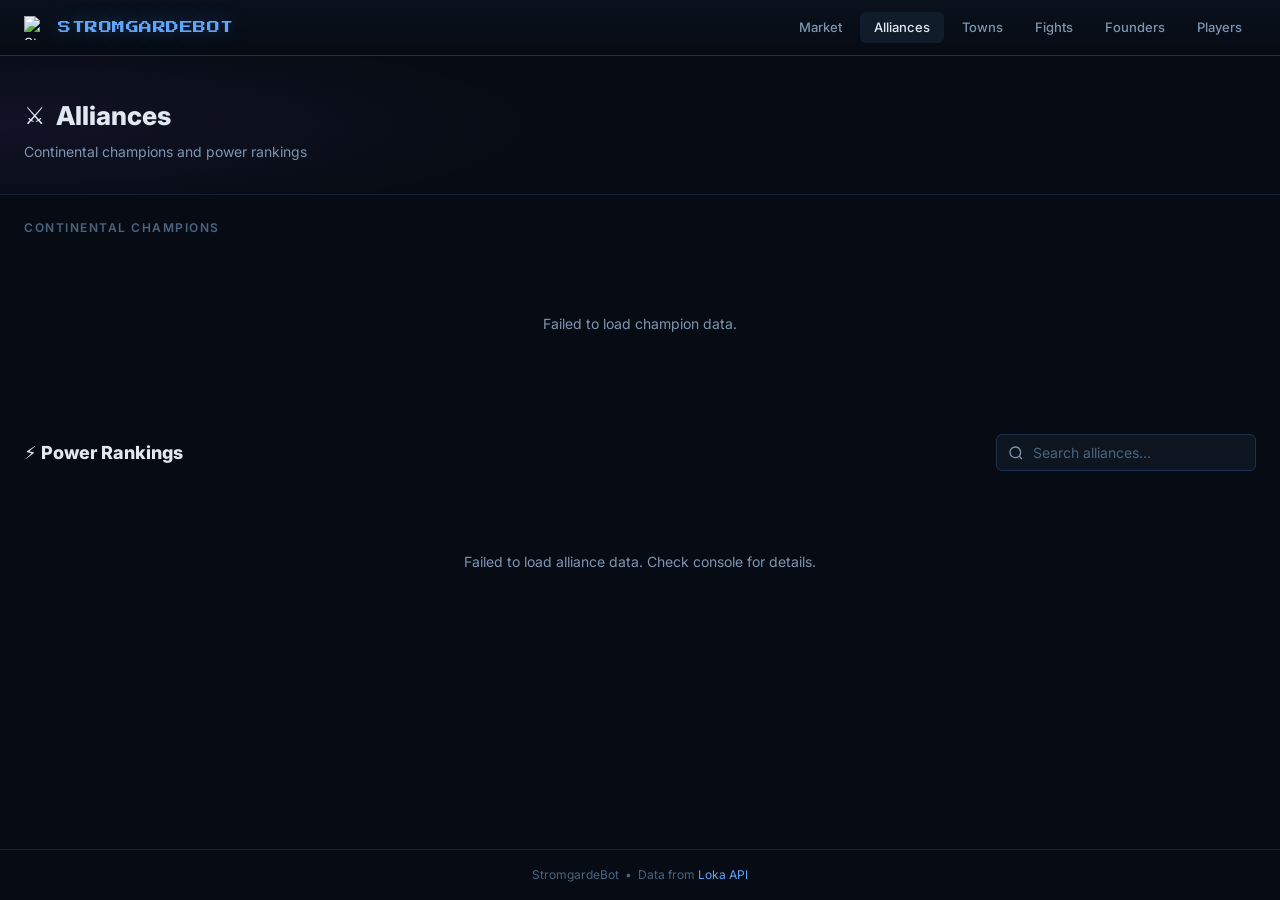
==== commit 19066cf2: "Add files via upload" ====
--- a/frontend/alliances.html
+++ b/frontend/alliances.html
@@ -22,7 +22,7 @@
     <a href="/towns.html" class="nav-link">Towns</a>
     <a href="/fights" class="nav-link">Fights</a>
     <a href="/founders" class="nav-link">Founders</a>
-    <a href="/territories" class="nav-link">War Room</a>
+    <a href="/players" class="nav-link">Players</a>
   </div>
 </nav>
 
--- a/frontend/style.css
+++ b/frontend/style.css
@@ -1475,9 +1475,35 @@
 .founder-name  { font-size: 18px; font-weight: 800; color: var(--text); }
 .founder-title { font-size: 12px; color: var(--yellow); font-weight: 600; letter-spacing: .02em; }
 .founder-note  { font-size: 13px; color: var(--muted); line-height: 1.65; }
-.founders-empty {
-  text-align: center; padding: 60px 0; color: var(--muted); font-size: 14px;
-}
+.founders-empty { text-align: center; padding: 60px 0; color: var(--muted); font-size: 14px; }
+
+.founders-grid-inner { display: flex; flex-direction: column; gap: 16px; margin-bottom: 48px; }
+
+.founders-section-header { margin-bottom: 20px; }
+.founders-section-title {
+  font-family: 'Press Start 2P', monospace;
+  font-size: 11px; letter-spacing: .08em; color: var(--yellow);
+  text-transform: uppercase; margin-bottom: 6px;
+}
+.founders-section-sub { font-size: 13px; color: var(--muted); }
+
+.founders-section-header--traitor { margin-top: 16px; }
+.founders-section-title--traitor { color: #f87171; }
+
+.founder-card--traitor {
+  border-color: rgba(248,113,113,.2);
+  background: rgba(248,113,113,.04);
+}
+.founder-card--traitor:hover {
+  border-color: #f87171;
+  box-shadow: 0 8px 32px rgba(0,0,0,.45), 0 0 0 1px rgba(248,113,113,.18);
+}
+.founder-traitor-wrap .founder-avatar { filter: grayscale(60%); border: 2px solid rgba(248,113,113,.3); }
+.founder-rank-badge--traitor {
+  color: #f87171; background: rgba(248,113,113,.12); border-color: rgba(248,113,113,.3);
+}
+.founder-name--traitor { color: #f87171; }
+.traitor-x { color: #f87171; font-weight: 900; margin-right: 2px; }
 
 /* ── Stromgarde History Section ───────────────────────────────────────────── */
 .stromgarde-history {
@@ -1549,9 +1575,17 @@
 .fight-winner-badge { font-size: 11px; font-weight: 700; padding: 3px 8px; border-radius: 999px; white-space: nowrap; }
 .fight-winner--att { background: rgba(99,102,241,.18); color: #818cf8; border: 1px solid rgba(99,102,241,.3); }
 .fight-winner--def { background: rgba(245,158,11,.15); color: #f59e0b; border: 1px solid rgba(245,158,11,.3); }
-
-.fight-card-meta { display: flex; gap: 12px; font-size: 12px; color: var(--muted); margin-bottom: 14px; }
-.fight-meta-item { display: flex; align-items: center; gap: 4px; }
+.fight-winner--live { background: rgba(34,197,94,.15); color: #4ade80; border: 1px solid rgba(34,197,94,.3); animation: pulse-live 1.5s ease-in-out infinite; }
+@keyframes pulse-live { 0%,100% { opacity:1; } 50% { opacity:.6; } }
+
+.fight-card-meta { font-size: 12px; color: var(--muted); margin-bottom: 14px; }
+
+.fight-list-controls { display: flex; align-items: center; gap: 8px; margin-bottom: 16px; }
+.fight-player-sort { display: flex; align-items: center; gap: 8px; margin-bottom: 12px; padding: 0 4px; }
+.fight-sort-label { font-size: 11px; color: var(--muted); }
+.fight-sort-btn { background: var(--surface); border: 1px solid var(--border-dim); color: var(--muted); border-radius: 6px; padding: 4px 10px; font-size: 11px; cursor: pointer; transition: all .15s; }
+.fight-sort-btn:hover { border-color: var(--border); color: var(--text); }
+.fight-sort-btn.active { background: rgba(99,102,241,.15); border-color: rgba(99,102,241,.4); color: #818cf8; }
 
 .fight-card-teams { display: flex; gap: 8px; flex-wrap: wrap; }
 .fight-team-pill { font-size: 11px; font-weight: 600; padding: 4px 10px; border-radius: 999px; }
@@ -1577,12 +1611,13 @@
 }
 .fight-team-header {
   font-size: 13px; font-weight: 700; padding: 14px 18px;
-  display: flex; align-items: center; justify-content: space-between;
+  display: flex; align-items: flex-start; justify-content: space-between; gap: 8px;
   border-bottom: 1px solid var(--border-dim);
 }
 .fight-team-header--att { color: #818cf8; background: rgba(99,102,241,.08); }
 .fight-team-header--def { color: #f59e0b; background: rgba(245,158,11,.08); }
-.fight-team-count { font-size: 11px; font-weight: 500; color: var(--muted); }
+.fight-team-header-main { line-height: 1.4; }
+.fight-team-count { font-size: 11px; font-weight: 500; color: var(--muted); white-space: nowrap; margin-top: 2px; }
 
 /* Team totals bar */
 .fight-team-totals {
@@ -1601,14 +1636,14 @@
 .ftt-label { font-size: 10px; color: var(--dim); margin-top: 2px; text-transform: uppercase; letter-spacing: .05em; }
 
 .fight-leaderboard-header {
-  display: grid; grid-template-columns: 48px 1fr 80px 60px;
+  display: grid; grid-template-columns: 48px 28px 1fr 80px 60px;
   padding: 8px 16px; font-size: 10px; font-weight: 600;
   color: var(--dim); text-transform: uppercase; letter-spacing: .08em;
   border-bottom: 1px solid var(--border-dim);
 }
 
 .fight-player-row {
-  display: grid; grid-template-columns: 48px 1fr 80px 60px;
+  display: grid; grid-template-columns: 48px 28px 1fr 80px 60px;
   padding: 10px 16px; align-items: center;
   border-bottom: 1px solid var(--border-dim);
   cursor: pointer; transition: background .15s;
@@ -1622,6 +1657,8 @@
 .fight-player-rank.rank-1 { color: #f59e0b; }
 .fight-player-rank.rank-2 { color: #94a3b8; }
 .fight-player-rank.rank-3 { color: #cd7c3a; }
+
+.fight-player-head { width: 24px; height: 24px; border-radius: 3px; image-rendering: pixelated; }
 
 .fight-player-name { font-size: 13px; font-weight: 600; color: var(--text); }
 .fight-player-town { font-size: 11px; color: var(--muted); margin-top: 1px; }
@@ -1656,3 +1693,148 @@
 .detail-stat-row { display: flex; justify-content: space-between; padding: 6px 0; border-bottom: 1px solid var(--border-dim); font-size: 13px; }
 .detail-stat-row:last-child { border-bottom: none; }
 .detail-stat-val { font-weight: 600; color: var(--text); }
+
+/* ══════════════════════════════════════════════════════════════════════════ */
+/*  PLAYERS PAGE                                                              */
+/* ══════════════════════════════════════════════════════════════════════════ */
+
+.players-page { background: var(--bg); min-height: 100vh; }
+
+.players-header {
+  max-width: 860px; margin: 48px auto 32px; padding: 0 20px; text-align: center;
+}
+.players-title {
+  font-family: 'Press Start 2P', monospace; font-size: 18px;
+  color: var(--accent); margin: 0 0 8px; letter-spacing: .04em;
+}
+.players-sub { color: var(--muted); font-size: 13px; margin: 0 0 28px; }
+.players-sub a { color: var(--accent); text-decoration: none; }
+
+.players-search-wrap { display: flex; gap: 8px; max-width: 480px; margin: 0 auto; }
+.players-search-inner { position: relative; flex: 1; }
+.players-suggestions {
+  display: none; position: absolute; top: calc(100% + 4px); left: 0; right: 0;
+  background: var(--surface); border: 1px solid var(--border); border-radius: var(--radius);
+  z-index: 100; overflow: hidden; box-shadow: 0 8px 24px rgba(0,0,0,.4);
+}
+.players-suggestions.open { display: block; }
+.ps-suggestion {
+  display: flex; align-items: center; gap: 10px; padding: 8px 12px; cursor: pointer;
+  transition: background .12s;
+}
+.ps-suggestion:hover, .ps-suggestion.active { background: rgba(255,255,255,.07); }
+.ps-suggestion img { border-radius: 3px; flex-shrink: 0; }
+.ps-suggestion-name { font-size: 14px; font-weight: 600; }
+.ps-suggestion-alliance { font-size: 11px; color: var(--muted); margin-left: auto; }
+.players-search-input {
+  width: 100%; box-sizing: border-box; background: var(--surface); border: 1px solid var(--border);
+  color: var(--text); border-radius: var(--radius); padding: 10px 14px;
+  font-size: 14px; outline: none; transition: border-color .2s;
+}
+.players-search-input:focus { border-color: var(--accent); }
+.players-search-btn {
+  background: var(--accent); color: #07111f; border: none; border-radius: var(--radius);
+  padding: 10px 20px; font-size: 13px; font-weight: 700; cursor: pointer;
+  transition: opacity .2s;
+}
+.players-search-btn:hover { opacity: .85; }
+.players-search-status {
+  margin-top: 10px; font-size: 13px; color: var(--muted); min-height: 20px;
+}
+.players-search-status.error { color: var(--red); }
+
+/* ── Player card ──────────────────────────────────────────────────────────── */
+.player-card {
+  max-width: 860px; margin: 0 auto 40px; padding: 0 20px;
+}
+.pc-main {
+  background: var(--surface); border: 1px solid var(--border); border-radius: var(--radius-lg);
+  padding: 24px; display: flex; align-items: center; gap: 20px;
+  flex-wrap: wrap; margin-bottom: 16px;
+}
+.pc-avatar { width: 64px; height: 64px; border-radius: 6px; image-rendering: pixelated; }
+.pc-info { flex: 1; min-width: 120px; }
+.pc-name { font-size: 20px; font-weight: 800; color: var(--text); }
+.pc-alliance { font-size: 13px; color: var(--muted); margin-top: 2px; }
+.pc-last-fight { font-size: 11px; color: var(--dim); margin-top: 4px; }
+
+.pc-kda-block { text-align: right; }
+.pc-kda-k  { font-size: 28px; font-weight: 800; color: var(--green); }
+.pc-kda-d  { font-size: 28px; font-weight: 800; color: var(--red); }
+.pc-kda-a  { font-size: 28px; font-weight: 800; color: var(--accent); }
+.pc-kda-sep { font-size: 20px; color: var(--dim); margin: 0 2px; }
+.pc-kd-label { font-size: 11px; color: var(--muted); margin-top: 4px; }
+
+.pc-sections {
+  display: grid; grid-template-columns: repeat(auto-fill, minmax(200px, 1fr)); gap: 12px;
+}
+.pc-section {
+  background: var(--surface); border: 1px solid var(--border); border-radius: var(--radius);
+  padding: 16px;
+}
+.pc-section--nemesis { border-color: var(--red); }
+.pc-section-title {
+  font-size: 10px; font-weight: 700; text-transform: uppercase; letter-spacing: .08em;
+  color: var(--dim); margin-bottom: 10px;
+}
+.pc-stat-row {
+  display: flex; justify-content: space-between; font-size: 13px;
+  padding: 5px 0; border-bottom: 1px solid var(--border-dim);
+}
+.pc-stat-row:last-child { border-bottom: none; }
+.pc-stat-label { color: var(--muted); }
+.pc-stat-val { font-weight: 600; color: var(--text); }
+
+.pc-nemesis-name {
+  display: flex; align-items: center; gap: 8px; font-size: 15px; font-weight: 700; color: var(--red);
+}
+.pc-nemesis-head { width: 20px; height: 20px; image-rendering: pixelated; border-radius: 3px; }
+.pc-nemesis-deaths { font-size: 12px; color: var(--muted); margin-top: 4px; }
+
+.pc-best-kda { font-size: 22px; font-weight: 800; color: var(--accent); }
+.pc-best-kda-fight { font-size: 12px; color: var(--muted); margin-top: 4px; }
+
+.pc-source { font-size: 11px; color: var(--dim); margin-top: 10px; text-align: right; }
+.pc-source a { color: var(--accent); text-decoration: none; }
+
+/* ── Leaderboard ──────────────────────────────────────────────────────────── */
+.players-lb-wrap { max-width: 860px; margin: 0 auto 60px; padding: 0 20px; }
+.players-lb-header {
+  display: flex; align-items: center; justify-content: space-between; flex-wrap: wrap;
+  gap: 10px; margin-bottom: 12px;
+}
+.players-lb-title { font-size: 13px; font-weight: 700; color: var(--muted); text-transform: uppercase; letter-spacing: .07em; }
+.players-sort-tabs { display: flex; gap: 6px; flex-wrap: wrap; }
+.ps-tab {
+  background: var(--surface); border: 1px solid var(--border); color: var(--muted);
+  border-radius: var(--radius); padding: 5px 12px; font-size: 12px; cursor: pointer;
+  transition: all .2s;
+}
+.ps-tab:hover { border-color: var(--accent); color: var(--accent); }
+.ps-tab.active { background: var(--accent); border-color: var(--accent); color: #07111f; font-weight: 700; }
+
+.players-lb { background: var(--surface); border: 1px solid var(--border); border-radius: var(--radius-lg); overflow: hidden; }
+.players-lb-loading { padding: 24px; text-align: center; color: var(--muted); font-size: 13px; }
+
+.plb-row {
+  display: grid; grid-template-columns: 36px 28px 1fr 120px 90px 52px;
+  align-items: center; gap: 10px; padding: 10px 16px;
+  border-bottom: 1px solid var(--border-dim); cursor: pointer; transition: background .15s;
+}
+.plb-row:last-child { border-bottom: none; }
+.plb-row:hover { background: var(--surface2); }
+
+.plb-rank { font-size: 12px; color: var(--dim); font-weight: 700; }
+.plb-head { width: 24px; height: 24px; border-radius: 3px; image-rendering: pixelated; }
+.plb-name { font-size: 14px; font-weight: 700; color: var(--text); white-space: nowrap; overflow: hidden; text-overflow: ellipsis; }
+.plb-alliance { font-size: 12px; color: var(--muted); white-space: nowrap; overflow: hidden; text-overflow: ellipsis; }
+.plb-stat { text-align: right; }
+.plb-stat-val { font-size: 14px; font-weight: 700; color: var(--accent); display: block; }
+.plb-stat-label { font-size: 10px; color: var(--dim); }
+.plb-kd { font-size: 13px; font-weight: 600; color: var(--green); text-align: right; }
+
+/* progress bar */
+.players-progress-wrap { max-width: 860px; margin: 0 auto 20px; padding: 0 20px; }
+.players-progress-label { font-size: 12px; color: var(--muted); margin-bottom: 6px; }
+.players-progress-bar-bg { background: var(--surface); border: 1px solid var(--border); border-radius: 4px; height: 6px; overflow: hidden; }
+.players-progress-bar { height: 100%; background: var(--accent); border-radius: 4px; transition: width .5s; }
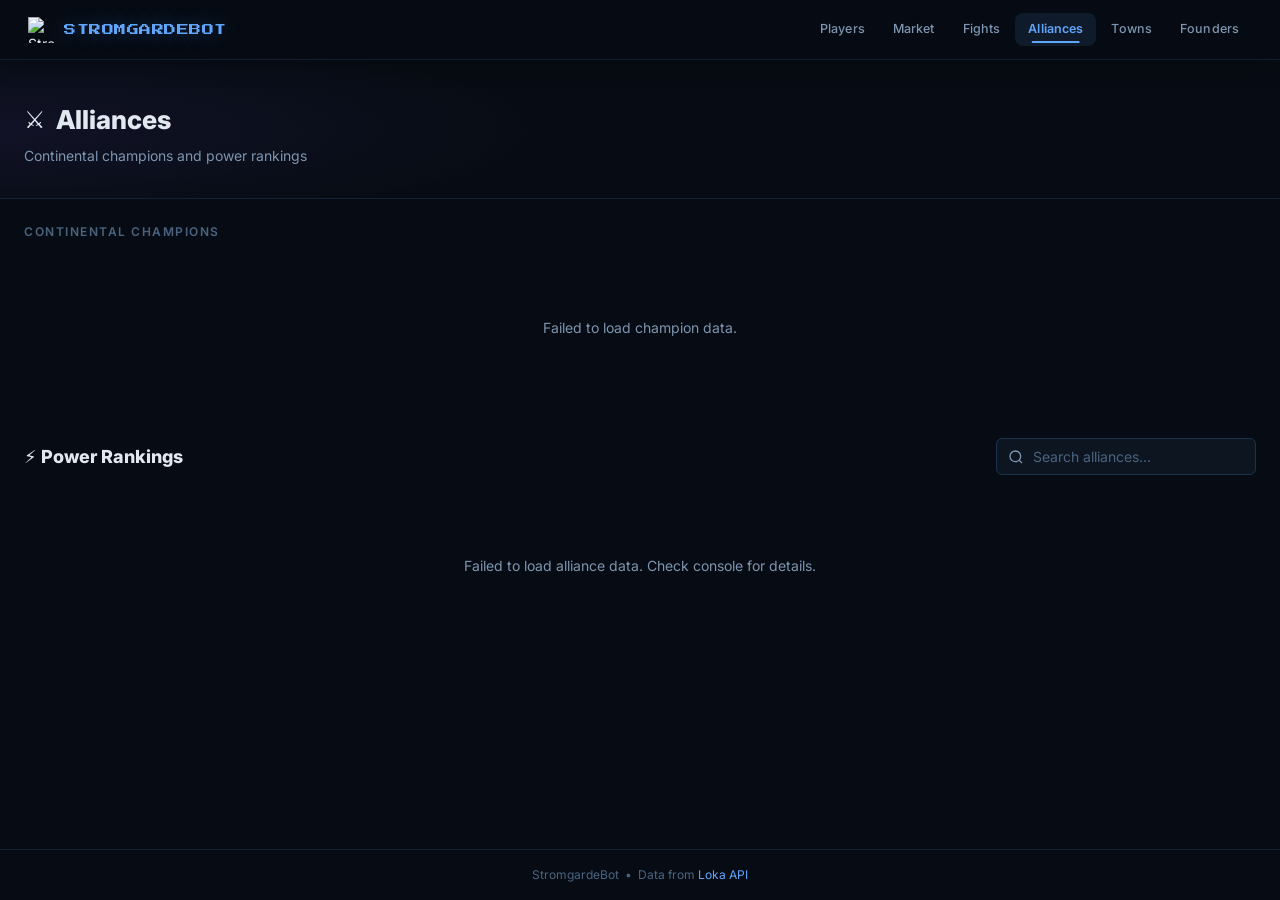
==== commit e8197833: "Add files via upload" ====
--- a/frontend/alliances.html
+++ b/frontend/alliances.html
@@ -17,12 +17,12 @@
     <span class="brand-text">STROMGARDEBOT</span>
   </div>
   <div class="nav-links">
+    <a href="/players" class="nav-link">Players</a>
     <a href="/market.html" class="nav-link">Market</a>
+    <a href="/fights" class="nav-link">Fights</a>
     <a href="/alliances.html" class="nav-link active">Alliances</a>
     <a href="/towns.html" class="nav-link">Towns</a>
-    <a href="/fights" class="nav-link">Fights</a>
     <a href="/founders" class="nav-link">Founders</a>
-    <a href="/players" class="nav-link">Players</a>
   </div>
 </nav>
 
--- a/frontend/style.css
+++ b/frontend/style.css
@@ -49,28 +49,44 @@
 /* ── navbar ──────────────────────────────────────────────────────────────── */
 .navbar {
   position: sticky; top: 0; z-index: 100;
-  background: rgba(7,12,20,.92);
-  backdrop-filter: blur(12px);
-  border-bottom: 1px solid var(--border);
-  background-image: linear-gradient(to bottom, rgba(96,165,250,.04) 0%, transparent 100%);
-  padding: 0 24px; height: 56px;
+  background: rgba(7,12,20,.95);
+  backdrop-filter: blur(16px);
+  border-bottom: 1px solid rgba(96,165,250,.12);
+  box-shadow: 0 1px 24px rgba(0,0,0,.35);
+  padding: 0 28px; height: 60px;
   display: flex; align-items: center; justify-content: space-between;
 }
 .nav-brand {
   display: flex; align-items: center; gap: 10px; cursor: pointer;
-}
-.brand-icon { height: 24px; width: 24px; object-fit: contain; vertical-align: middle; }
+  text-decoration: none;
+}
+.nav-brand:hover .brand-text { text-shadow: 0 0 28px rgba(96,165,250,.7); }
+.brand-icon { height: 26px; width: 26px; object-fit: contain; vertical-align: middle; }
 .brand-text {
   font-family: 'Press Start 2P', monospace;
-  font-size: 13px; color: var(--accent); letter-spacing: .5px;
+  font-size: 12px; color: var(--accent); letter-spacing: .5px;
   text-shadow: 0 0 20px rgba(96,165,250,.4);
-}
-.nav-links { display: flex; gap: 4px; }
+  transition: text-shadow .2s;
+}
+.nav-links { display: flex; gap: 2px; align-items: center; }
 .nav-link {
-  padding: 6px 14px; border-radius: var(--radius);
-  color: var(--muted); font-size: 13px; font-weight: 500; transition: all .15s;
-}
-.nav-link:hover, .nav-link.active { color: var(--text); background: var(--surface2); }
+  position: relative;
+  padding: 7px 13px; border-radius: 8px;
+  color: var(--muted); font-size: 12.5px; font-weight: 500;
+  letter-spacing: .01em;
+  transition: color .15s, background .15s;
+}
+.nav-link::after {
+  content: '';
+  position: absolute; bottom: 3px; left: 50%; transform: translateX(-50%);
+  width: 0; height: 2px;
+  background: var(--accent); border-radius: 2px;
+  transition: width .2s ease;
+}
+.nav-link:hover { color: var(--text); background: rgba(255,255,255,.05); }
+.nav-link:hover::after { width: 60%; }
+.nav-link.active { color: var(--accent); background: rgba(96,165,250,.1); font-weight: 600; }
+.nav-link.active::after { width: 60%; }
 
 /* ── stats strip ─────────────────────────────────────────────────────────── */
 .stats-strip {
@@ -433,7 +449,7 @@
 
 /* ── responsive ──────────────────────────────────────────────────────────── */
 @media (max-width: 768px) {
-  .navbar { padding: 0 16px; }
+  .navbar { padding: 0 16px; height: 56px; }
   .brand-text { font-size: 10px; }
   .stats-strip { padding: 12px 16px; gap: 24px; }
   .main-content { padding: 16px; }
@@ -1698,83 +1714,314 @@
 /*  PLAYERS PAGE                                                              */
 /* ══════════════════════════════════════════════════════════════════════════ */
 
+/* ══════════════════════════════════════════════════════════════════════════ */
+/*  PLAYERS PAGE                                                               */
+/* ══════════════════════════════════════════════════════════════════════════ */
+
 .players-page { background: var(--bg); min-height: 100vh; }
 
+/* ── Header / Search ──────────────────────────────────────────────────────── */
 .players-header {
-  max-width: 860px; margin: 48px auto 32px; padding: 0 20px; text-align: center;
+  max-width: 860px; margin: 48px auto 36px; padding: 0 20px; text-align: center;
+}
+
+@keyframes gold-title-shimmer {
+  0%   { background-position: 0% center; }
+  100% { background-position: 300% center; }
 }
 .players-title {
-  font-family: 'Press Start 2P', monospace; font-size: 18px;
-  color: var(--accent); margin: 0 0 8px; letter-spacing: .04em;
+  font-family: 'Press Start 2P', monospace; font-size: 26px; margin: 0 0 10px;
+  background: linear-gradient(90deg, #92400e, #f59e0b, #fde68a, #f59e0b, #b45309, #fde68a, #f59e0b);
+  background-size: 300% auto;
+  -webkit-background-clip: text; -webkit-text-fill-color: transparent; background-clip: text;
+  animation: gold-title-shimmer 8s linear infinite;
+  filter: drop-shadow(0 0 18px rgba(245,158,11,.45));
+  letter-spacing: .04em; line-height: 1.4;
+}
+.players-powered {
+  font-size: 11px; font-weight: 700; letter-spacing: .14em; text-transform: uppercase;
+  color: var(--accent); opacity: .65; margin: 0 0 10px;
 }
 .players-sub { color: var(--muted); font-size: 13px; margin: 0 0 28px; }
 .players-sub a { color: var(--accent); text-decoration: none; }
 
-.players-search-wrap { display: flex; gap: 8px; max-width: 480px; margin: 0 auto; }
+.players-search-wrap { display: flex; gap: 8px; max-width: 520px; margin: 0 auto; }
 .players-search-inner { position: relative; flex: 1; }
 .players-suggestions {
   display: none; position: absolute; top: calc(100% + 4px); left: 0; right: 0;
   background: var(--surface); border: 1px solid var(--border); border-radius: var(--radius);
-  z-index: 100; overflow: hidden; box-shadow: 0 8px 24px rgba(0,0,0,.4);
+  z-index: 100; overflow: hidden; box-shadow: 0 8px 24px rgba(0,0,0,.5);
 }
 .players-suggestions.open { display: block; }
 .ps-suggestion {
-  display: flex; align-items: center; gap: 10px; padding: 8px 12px; cursor: pointer;
+  display: flex; align-items: center; gap: 10px; padding: 9px 14px; cursor: pointer;
   transition: background .12s;
 }
 .ps-suggestion:hover, .ps-suggestion.active { background: rgba(255,255,255,.07); }
-.ps-suggestion img { border-radius: 3px; flex-shrink: 0; }
+.ps-suggestion img { border-radius: 3px; flex-shrink: 0; image-rendering: pixelated; }
 .ps-suggestion-name { font-size: 14px; font-weight: 600; }
 .ps-suggestion-alliance { font-size: 11px; color: var(--muted); margin-left: auto; }
 .players-search-input {
   width: 100%; box-sizing: border-box; background: var(--surface); border: 1px solid var(--border);
-  color: var(--text); border-radius: var(--radius); padding: 10px 14px;
+  color: var(--text); border-radius: var(--radius); padding: 11px 16px;
   font-size: 14px; outline: none; transition: border-color .2s;
 }
-.players-search-input:focus { border-color: var(--accent); }
+.players-search-input:focus { border-color: var(--accent); box-shadow: 0 0 0 3px rgba(56,189,248,.1); }
 .players-search-btn {
   background: var(--accent); color: #07111f; border: none; border-radius: var(--radius);
-  padding: 10px 20px; font-size: 13px; font-weight: 700; cursor: pointer;
-  transition: opacity .2s;
+  padding: 11px 22px; font-size: 13px; font-weight: 700; cursor: pointer;
+  transition: opacity .2s; white-space: nowrap;
 }
 .players-search-btn:hover { opacity: .85; }
-.players-search-status {
-  margin-top: 10px; font-size: 13px; color: var(--muted); min-height: 20px;
-}
+.players-search-status { margin-top: 10px; font-size: 13px; color: var(--muted); min-height: 20px; }
 .players-search-status.error { color: var(--red); }
 
-/* ── Player card ──────────────────────────────────────────────────────────── */
-.player-card {
-  max-width: 860px; margin: 0 auto 40px; padding: 0 20px;
-}
-.pc-main {
+/* ── Split layout ─────────────────────────────────────────────────────────── */
+.players-split {
+  display: grid;
+  grid-template-columns: 460px 1fr;
+  gap: 28px;
+  max-width: 1320px;
+  margin: 0 auto 60px;
+  padding: 0 28px;
+  align-items: start;
+}
+
+/* ── Leaderboard panel ────────────────────────────────────────────────────── */
+.players-lb-wrap {
+  position: sticky; top: 80px;
+  max-height: calc(100vh - 110px); overflow-y: auto;
+}
+.players-lb-wrap::-webkit-scrollbar { width: 4px; }
+.players-lb-wrap::-webkit-scrollbar-track { background: transparent; }
+.players-lb-wrap::-webkit-scrollbar-thumb { background: var(--border); border-radius: 2px; }
+
+.players-lb-header {
+  display: flex; flex-direction: column; align-items: flex-start;
+  gap: 10px; margin-bottom: 14px;
+}
+.players-lb-title {
+  font-size: 10px; font-weight: 700; color: var(--dim);
+  text-transform: uppercase; letter-spacing: .12em;
+}
+.players-sort-tabs {
+  display: flex; gap: 0;
+  background: rgba(255,255,255,.04);
+  border: 1px solid var(--border);
+  border-radius: 8px;
+  padding: 3px;
+}
+.ps-tab {
+  background: transparent; border: none; color: var(--muted);
+  border-radius: 6px; padding: 6px 14px; font-size: 12px; font-weight: 600;
+  cursor: pointer; transition: background .18s, color .18s;
+  white-space: nowrap;
+}
+.ps-tab:hover { background: rgba(255,255,255,.06); color: var(--text); }
+.ps-tab.active {
+  background: var(--accent); color: #07111f; font-weight: 700;
+  box-shadow: 0 1px 4px rgba(0,0,0,.3);
+}
+
+.plb-filter-note {
+  padding: 8px 14px; font-size: 11px; color: var(--dim);
+  border-bottom: 1px solid var(--border-dim); background: rgba(56,189,248,.04);
+  font-style: italic;
+}
+
+.players-lb {
+  background: var(--surface); border: 1px solid var(--border);
+  border-radius: var(--radius-lg); overflow: hidden;
+}
+.players-lb-loading { padding: 28px; text-align: center; color: var(--muted); font-size: 13px; }
+
+/* ── Skeleton shimmer ─────────────────────────────────────────────────────── */
+@keyframes plb-shimmer {
+  0%   { background-position: -600px 0; }
+  100% { background-position:  600px 0; }
+}
+.plb-skeleton {
+  display: grid; grid-template-columns: 44px 36px 1fr 76px 52px;
+  align-items: center; gap: 10px; padding: 11px 14px;
+  border-bottom: 1px solid var(--border-dim);
+}
+.plb-skeleton:last-child { border-bottom: none; }
+.plb-skel-block {
+  height: 13px; border-radius: 4px;
+  background: linear-gradient(90deg, var(--surface2) 25%, var(--border) 50%, var(--surface2) 75%);
+  background-size: 600px 100%;
+  animation: plb-shimmer 3s infinite linear;
+}
+.plb-skel-block.sm  { height: 9px; }
+.plb-skel-block.circle { width: 36px; height: 36px; border-radius: 4px; }
+
+/* ── Leaderboard rows ─────────────────────────────────────────────────────── */
+.plb-row {
+  display: grid; grid-template-columns: 44px 36px 1fr 76px 52px;
+  align-items: center; gap: 10px; padding: 10px 14px;
+  border-bottom: 1px solid var(--border-dim); cursor: pointer;
+  transition: background .15s; border-left: 3px solid transparent;
+}
+.plb-row:last-child { border-bottom: none; }
+.plb-row:hover { background: rgba(255,255,255,.04); }
+
+.plb-rank {
+  font-size: 12px; color: var(--dim); font-weight: 700;
+  white-space: nowrap; overflow: hidden;
+}
+.plb-head {
+  width: 36px; height: 36px; border-radius: 4px;
+  image-rendering: pixelated; border: 1px solid rgba(255,255,255,.08);
+}
+.plb-name {
+  font-size: 14px; font-weight: 700; color: var(--text);
+  white-space: nowrap; overflow: hidden; text-overflow: ellipsis;
+}
+.plb-sub {
+  font-size: 10px; color: var(--muted); margin-top: 1px;
+  white-space: nowrap; overflow: hidden; text-overflow: ellipsis;
+}
+.plb-name-col { overflow: hidden; }
+.plb-stat { text-align: right; }
+.plb-stat-val { font-size: 13px; font-weight: 700; color: var(--accent); display: block; }
+.plb-stat-label { font-size: 9px; color: var(--dim); }
+.plb-kd { font-size: 12px; font-weight: 600; text-align: right; }
+
+/* ── K/D color tiers ──────────────────────────────────────────────────────── */
+.kd-bad { color: #ef4444; }
+.kd-good { color: #10b981; }
+@keyframes fire-shimmer {
+  0%   { background-position: 0% center; }
+  100% { background-position: 300% center; }
+}
+.kd-legendary {
+  background: linear-gradient(90deg, #f59e0b, #ef4444, #fde68a, #ef4444, #f59e0b);
+  background-size: 300% auto;
+  -webkit-background-clip: text; -webkit-text-fill-color: transparent; background-clip: text;
+  animation: fire-shimmer 4s linear infinite;
+  filter: drop-shadow(0 0 4px rgba(239,68,68,.6));
+}
+
+/* ── Rank effects ─────────────────────────────────────────────────────────── */
+@keyframes gold-pulse {
+  0%, 100% { box-shadow: 0 0 0 0 transparent, inset 0 0 60px rgba(245,158,11,.05); }
+  50%       { box-shadow: 0 0 18px rgba(245,158,11,.25), inset 0 0 60px rgba(245,158,11,.08); }
+}
+@keyframes name-gold-shimmer {
+  0%   { background-position: 0% center; }
+  100% { background-position: 300% center; }
+}
+.plb-row--gold {
+  background: linear-gradient(90deg, rgba(245,158,11,.1) 0%, rgba(245,158,11,.03) 60%, transparent 100%);
+  border-left-color: #f59e0b;
+  animation: gold-pulse 4s ease-in-out infinite;
+}
+.plb-row--gold .plb-rank { color: #f59e0b; }
+.plb-row--gold .plb-rank::before { content: '👑 '; }
+.plb-row--gold .plb-name {
+  background: linear-gradient(90deg, #b45309, #fde68a, #f59e0b, #fde68a, #b45309);
+  background-size: 300% auto;
+  -webkit-background-clip: text; -webkit-text-fill-color: transparent; background-clip: text;
+  animation: name-gold-shimmer 6s linear infinite;
+}
+.plb-row--gold .plb-head {
+  border-color: rgba(245,158,11,.5);
+  box-shadow: 0 0 10px rgba(245,158,11,.3);
+}
+
+@keyframes silver-pulse {
+  0%, 100% { box-shadow: 0 0 0 0 transparent; }
+  50%       { box-shadow: 0 0 12px rgba(148,163,184,.2); }
+}
+.plb-row--silver {
+  background: linear-gradient(90deg, rgba(148,163,184,.07) 0%, transparent 70%);
+  border-left-color: #94a3b8;
+  animation: silver-pulse 4s ease-in-out infinite;
+}
+.plb-row--silver .plb-rank { color: #94a3b8; }
+.plb-row--silver .plb-rank::before { content: '🥈 '; }
+.plb-row--silver .plb-name { color: #cbd5e1; }
+.plb-row--silver .plb-head { border-color: rgba(148,163,184,.4); }
+
+.plb-row--bronze {
+  background: linear-gradient(90deg, rgba(180,83,9,.07) 0%, transparent 70%);
+  border-left-color: #cd7f32;
+}
+.plb-row--bronze .plb-rank { color: #b45309; }
+.plb-row--bronze .plb-rank::before { content: '🥉 '; }
+.plb-row--bronze .plb-name { color: #d97706; }
+.plb-row--bronze .plb-head { border-color: rgba(205,127,50,.4); }
+
+.plb-row--elite .plb-rank { color: #ef4444; }
+.plb-row--elite .plb-rank::before { content: '🔥 '; font-size: 10px; }
+
+/* ── Card panel ───────────────────────────────────────────────────────────── */
+.players-card-panel { position: sticky; top: 80px; }
+
+.players-card-empty {
+  display: flex; flex-direction: column; align-items: center; justify-content: center;
   background: var(--surface); border: 1px solid var(--border); border-radius: var(--radius-lg);
-  padding: 24px; display: flex; align-items: center; gap: 20px;
-  flex-wrap: wrap; margin-bottom: 16px;
-}
-.pc-avatar { width: 64px; height: 64px; border-radius: 6px; image-rendering: pixelated; }
+  padding: 60px 28px; text-align: center; min-height: 340px;
+}
+.pce-icon { font-size: 40px; margin-bottom: 16px; opacity: .4; }
+.pce-title { font-size: 16px; font-weight: 700; color: var(--muted); margin-bottom: 8px; }
+.pce-sub { font-size: 13px; color: var(--dim); max-width: 260px; line-height: 1.5; }
+
+/* ── Player card (hero redesign) ─────────────────────────────────────────── */
+.player-card { }
+
+.pc-hero {
+  position: relative; overflow: hidden;
+  background: var(--surface); border: 1px solid var(--border);
+  border-radius: var(--radius-lg); padding: 28px;
+  display: flex; align-items: center; gap: 20px;
+  flex-wrap: wrap; margin-bottom: 14px;
+}
+.pc-hero::before {
+  content: ''; position: absolute; inset: 0;
+  background: var(--pc-bg, none) center/cover no-repeat;
+  filter: blur(48px) brightness(.22) saturate(1.4);
+  transform: scale(1.3); z-index: 0;
+}
+.pc-hero > * { position: relative; z-index: 1; }
+
+.pc-avatar {
+  width: 80px; height: 80px; border-radius: 8px; image-rendering: pixelated; flex-shrink: 0;
+  box-shadow: 0 6px 24px rgba(0,0,0,.6); border: 2px solid rgba(255,255,255,.12);
+}
 .pc-info { flex: 1; min-width: 120px; }
-.pc-name { font-size: 20px; font-weight: 800; color: var(--text); }
-.pc-alliance { font-size: 13px; color: var(--muted); margin-top: 2px; }
-.pc-last-fight { font-size: 11px; color: var(--dim); margin-top: 4px; }
+.pc-name { font-size: 22px; font-weight: 800; color: var(--text); line-height: 1.2; }
+.pc-alliance { font-size: 13px; color: var(--accent); margin-top: 4px; font-weight: 600; }
+.pc-last-fight { font-size: 11px; color: var(--dim); margin-top: 6px; }
 
 .pc-kda-block { text-align: right; }
-.pc-kda-k  { font-size: 28px; font-weight: 800; color: var(--green); }
-.pc-kda-d  { font-size: 28px; font-weight: 800; color: var(--red); }
-.pc-kda-a  { font-size: 28px; font-weight: 800; color: var(--accent); }
-.pc-kda-sep { font-size: 20px; color: var(--dim); margin: 0 2px; }
-.pc-kd-label { font-size: 11px; color: var(--muted); margin-top: 4px; }
+.pc-kda-nums { display: flex; align-items: baseline; gap: 2px; justify-content: flex-end; }
+.pc-kda-k   { font-size: 26px; font-weight: 800; color: #10b981; }
+.pc-kda-d   { font-size: 26px; font-weight: 800; color: #ef4444; }
+.pc-kda-a   { font-size: 26px; font-weight: 800; color: var(--accent); }
+.pc-kda-sep { font-size: 18px; color: var(--dim); padding: 0 2px; }
+.pc-kd-label-row { font-size: 10px; color: var(--dim); margin-top: 3px; text-align: right; }
+.pc-kd-ratio { font-size: 17px; font-weight: 800; margin-top: 4px; text-align: right; }
 
 .pc-sections {
-  display: grid; grid-template-columns: repeat(auto-fill, minmax(200px, 1fr)); gap: 12px;
+  display: grid; grid-template-columns: repeat(auto-fill, minmax(190px, 1fr)); gap: 12px;
+  margin-bottom: 0;
 }
 .pc-section {
   background: var(--surface); border: 1px solid var(--border); border-radius: var(--radius);
-  padding: 16px;
-}
-.pc-section--nemesis { border-color: var(--red); }
+  padding: 14px 16px;
+}
+.pc-section--nemesis {
+  border-color: rgba(239,68,68,.4);
+  background: linear-gradient(135deg, var(--surface) 0%, rgba(239,68,68,.04) 100%);
+  cursor: pointer; transition: border-color .2s, background .2s;
+}
+.pc-section--nemesis:hover {
+  border-color: rgba(239,68,68,.7);
+  background: linear-gradient(135deg, var(--surface) 0%, rgba(239,68,68,.09) 100%);
+}
 .pc-section-title {
-  font-size: 10px; font-weight: 700; text-transform: uppercase; letter-spacing: .08em;
+  font-size: 10px; font-weight: 700; text-transform: uppercase; letter-spacing: .1em;
   color: var(--dim); margin-bottom: 10px;
 }
 .pc-stat-row {
@@ -1786,10 +2033,17 @@
 .pc-stat-val { font-weight: 600; color: var(--text); }
 
 .pc-nemesis-name {
-  display: flex; align-items: center; gap: 8px; font-size: 15px; font-weight: 700; color: var(--red);
-}
-.pc-nemesis-head { width: 20px; height: 20px; image-rendering: pixelated; border-radius: 3px; }
-.pc-nemesis-deaths { font-size: 12px; color: var(--muted); margin-top: 4px; }
+  display: flex; align-items: center; gap: 8px;
+  font-size: 15px; font-weight: 700; color: #ef4444;
+}
+.pc-nemesis-name .pc-nemesis-arrow {
+  margin-left: auto; font-size: 12px; color: var(--muted); opacity: .6;
+}
+.pc-nemesis-head {
+  width: 24px; height: 24px; image-rendering: pixelated;
+  border-radius: 3px; border: 1px solid rgba(239,68,68,.3);
+}
+.pc-nemesis-deaths { font-size: 12px; color: var(--muted); margin-top: 6px; }
 
 .pc-best-kda { font-size: 22px; font-weight: 800; color: var(--accent); }
 .pc-best-kda-fight { font-size: 12px; color: var(--muted); margin-top: 4px; }
@@ -1797,43 +2051,18 @@
 .pc-source { font-size: 11px; color: var(--dim); margin-top: 10px; text-align: right; }
 .pc-source a { color: var(--accent); text-decoration: none; }
 
-/* ── Leaderboard ──────────────────────────────────────────────────────────── */
-.players-lb-wrap { max-width: 860px; margin: 0 auto 60px; padding: 0 20px; }
-.players-lb-header {
-  display: flex; align-items: center; justify-content: space-between; flex-wrap: wrap;
-  gap: 10px; margin-bottom: 12px;
-}
-.players-lb-title { font-size: 13px; font-weight: 700; color: var(--muted); text-transform: uppercase; letter-spacing: .07em; }
-.players-sort-tabs { display: flex; gap: 6px; flex-wrap: wrap; }
-.ps-tab {
-  background: var(--surface); border: 1px solid var(--border); color: var(--muted);
-  border-radius: var(--radius); padding: 5px 12px; font-size: 12px; cursor: pointer;
-  transition: all .2s;
-}
-.ps-tab:hover { border-color: var(--accent); color: var(--accent); }
-.ps-tab.active { background: var(--accent); border-color: var(--accent); color: #07111f; font-weight: 700; }
-
-.players-lb { background: var(--surface); border: 1px solid var(--border); border-radius: var(--radius-lg); overflow: hidden; }
-.players-lb-loading { padding: 24px; text-align: center; color: var(--muted); font-size: 13px; }
-
-.plb-row {
-  display: grid; grid-template-columns: 36px 28px 1fr 120px 90px 52px;
-  align-items: center; gap: 10px; padding: 10px 16px;
-  border-bottom: 1px solid var(--border-dim); cursor: pointer; transition: background .15s;
-}
-.plb-row:last-child { border-bottom: none; }
-.plb-row:hover { background: var(--surface2); }
-
-.plb-rank { font-size: 12px; color: var(--dim); font-weight: 700; }
-.plb-head { width: 24px; height: 24px; border-radius: 3px; image-rendering: pixelated; }
-.plb-name { font-size: 14px; font-weight: 700; color: var(--text); white-space: nowrap; overflow: hidden; text-overflow: ellipsis; }
-.plb-alliance { font-size: 12px; color: var(--muted); white-space: nowrap; overflow: hidden; text-overflow: ellipsis; }
-.plb-stat { text-align: right; }
-.plb-stat-val { font-size: 14px; font-weight: 700; color: var(--accent); display: block; }
-.plb-stat-label { font-size: 10px; color: var(--dim); }
-.plb-kd { font-size: 13px; font-weight: 600; color: var(--green); text-align: right; }
-
-/* progress bar */
+/* ── Mobile responsive ────────────────────────────────────────────────────── */
+@media (max-width: 900px) {
+  .players-split {
+    grid-template-columns: 1fr;
+  }
+  .players-lb-wrap { position: static; max-height: none; overflow: visible; }
+  .players-card-panel { position: static; order: -1; }
+  .players-card-empty { min-height: 180px; padding: 36px 20px; }
+  .players-title { font-size: 18px; }
+}
+
+/* ── Progress bar (legacy, kept for compat) ───────────────────────────────── */
 .players-progress-wrap { max-width: 860px; margin: 0 auto 20px; padding: 0 20px; }
 .players-progress-label { font-size: 12px; color: var(--muted); margin-bottom: 6px; }
 .players-progress-bar-bg { background: var(--surface); border: 1px solid var(--border); border-radius: 4px; height: 6px; overflow: hidden; }
